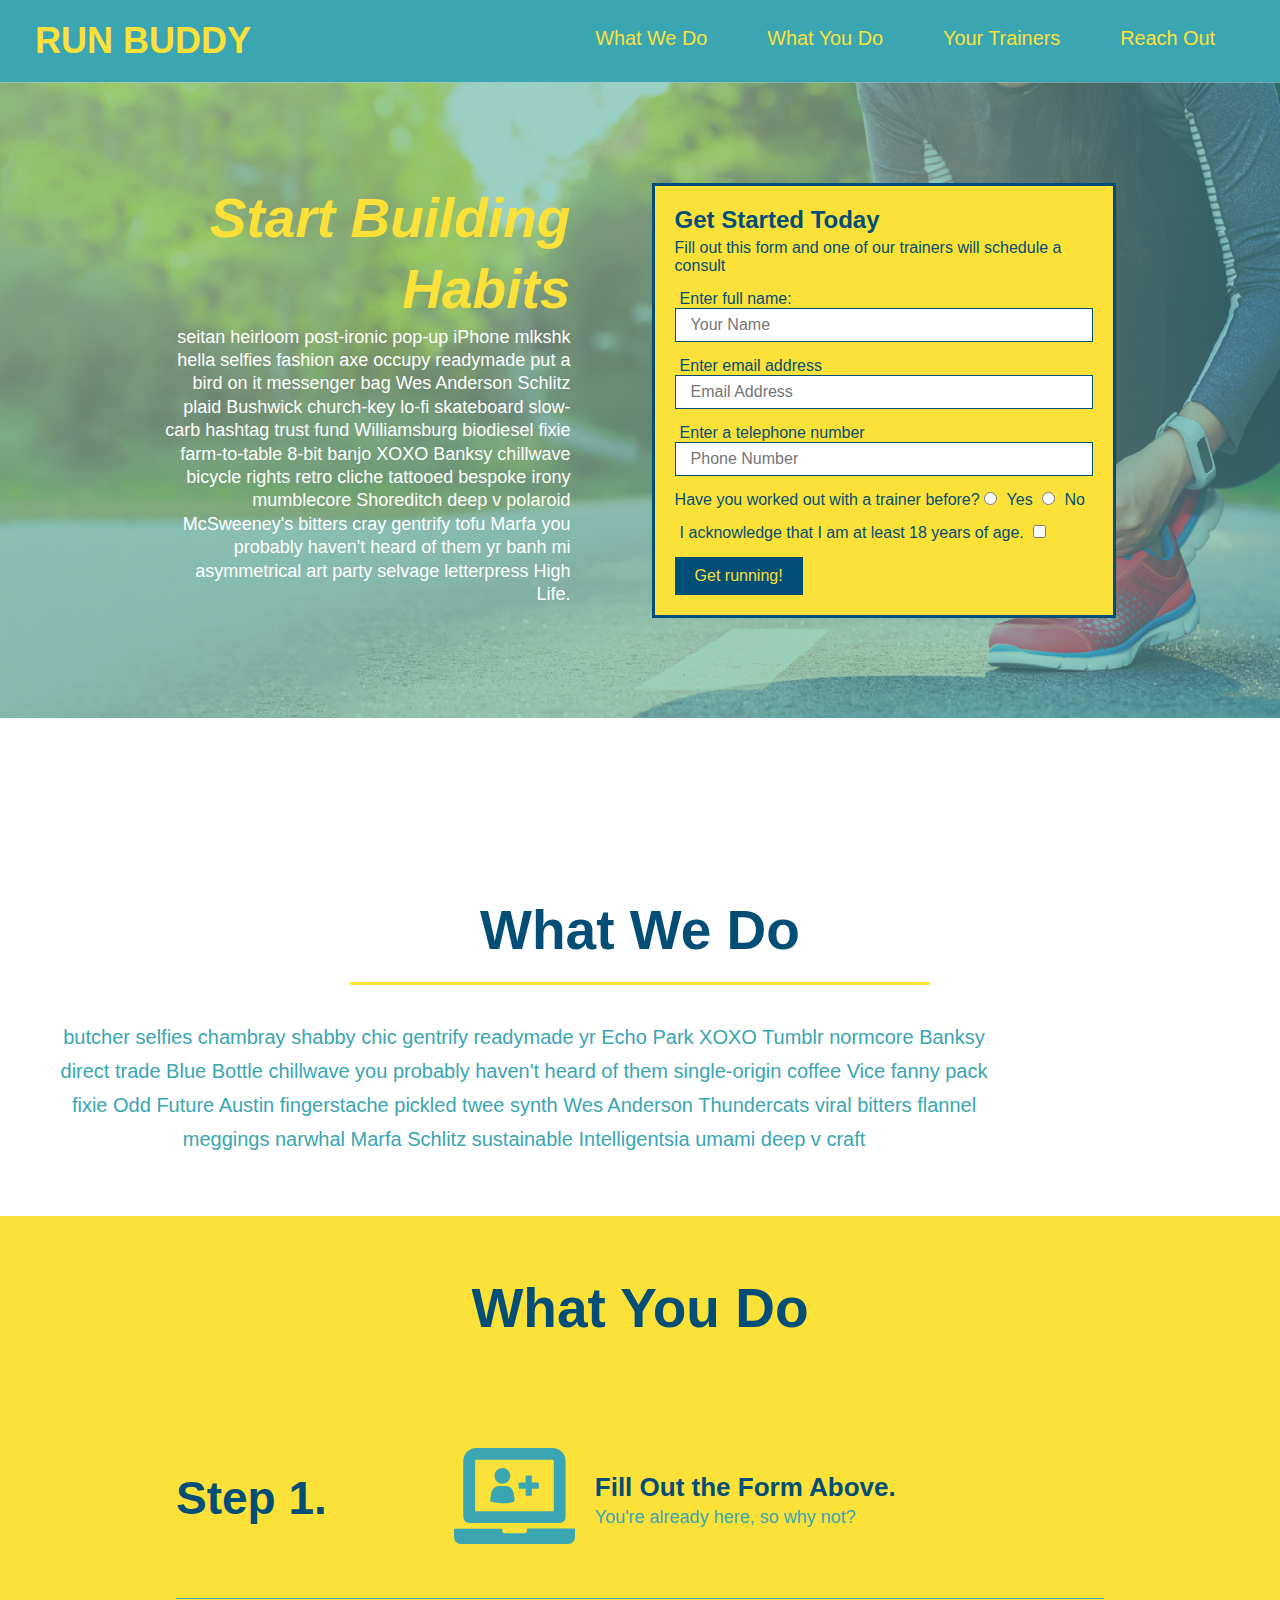
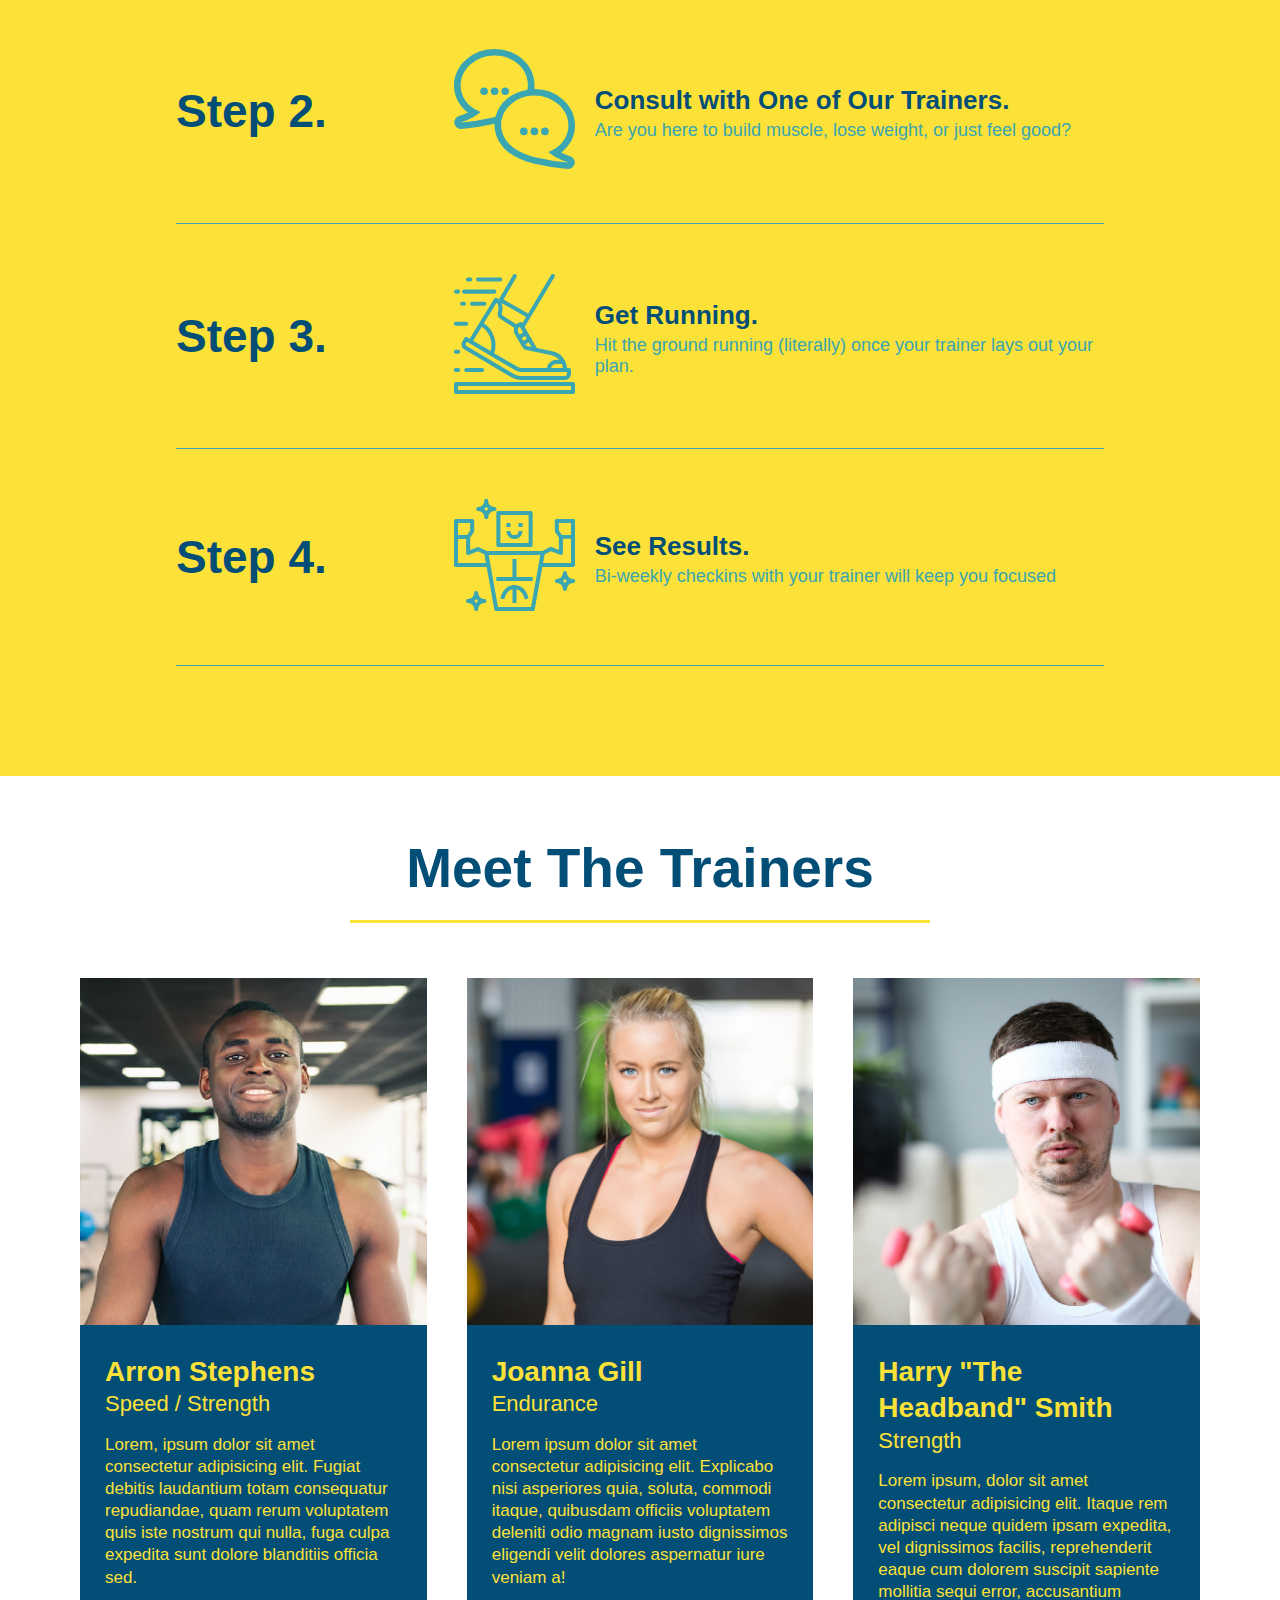
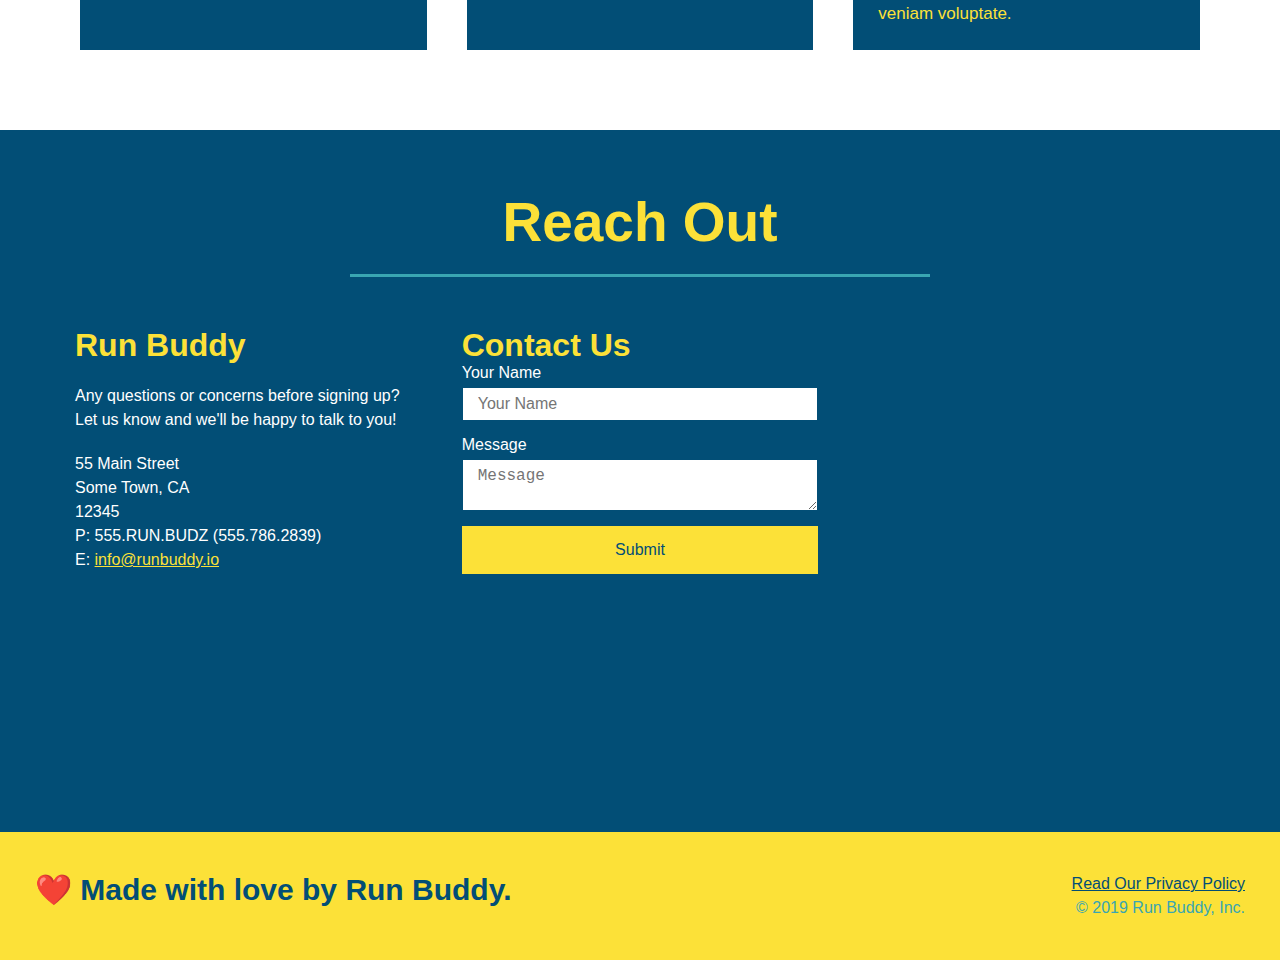
==== index.html @ b66b656d "added flexbox to reach-out section" ====
<!DOCTYPE html>
    <html lang="en">
    <head>
         <meta charset="UTF-8" />
         <title>Run Buddy</title>
            <link rel="stylesheet" href="./assets/css/style.css"/>
    </head> 
        <body>
            <header>
                <h1>
                    <a href="/">RUN BUDDY</a>
                </h1>
               <!-- navigation -->
                <nav>
                    <!-- Unordered list element -->
                    <ul>
                        <!-- List item element -->
                        <li>
                            <!-- Anchor element -->
                            <a href="#what-we-do">What We Do</a>
                        </li>
                        <li>
                            <a href="#what-you-do">What You Do</a>
                        </li>
                        <li>
                            <a href="#your-trainers">Your Trainers</a>
                        </li>
                        <li>
                            <a href="#reach-out">Reach Out</a>
                        </li>
                    </ul>
                </nav>
            </header>
        <!-- Hero Section -->
        <section class="hero">
            <div class="hero-cta">
                <h2>Start Building Habits</h2>
                <p>
                    seitan heirloom post-ironic pop-up iPhone mlkshk hella selfies fashion axe occupy readymade put a bird on it
                    messenger bag Wes Anderson Schlitz plaid Bushwick church-key lo-fi skateboard slow-carb hashtag trust fund
                    Williamsburg biodiesel fixie farm-to-table 8-bit banjo XOXO Banksy chillwave bicycle rights retro cliche
                    tattooed bespoke irony mumblecore Shoreditch deep v polaroid McSweeney's bitters cray gentrify tofu Marfa you
                    probably haven't heard of them yr banh mi asymmetrical art party selvage letterpress High Life. 
                </p>
            </div>    
            <div class="hero-form">
                <h3>Get Started Today</h3>
                <p>Fill out this form and one of our trainers will schedule a consult</p>
           <!--Add form element-->
           <form>
               <label for="name">Enter full name:</label>
               <input type="text" placeholder="Your Name" name="name" id="name" class="form-input">
               <label for="email">Enter email address</label>
               <input type="email" placeholder="Email Address" name="email" id="email" class="form-input">
               <label for="phone">Enter a telephone number</label>
               <input type="tel" placeholder="Phone Number" name="phone" id="phone" class="form-input">
               <p>
                   Have you worked out with a trainer before?
                   <input type="radio" name="trainer-confirm" id="trainer-yes" />
                   <label for="trainer-yes">Yes</label>
                   <input type="radio" name="trainer-confirm" id="trainer-no" />
                   <label for="trainer-no">No</label>
               </p>
               <p>
                   <label for="checkbox">
                       I acknowledge that I am at least 18 years of age.
                   </label>
                   <input type="checkbox" name="age-confirm" id="checkbox" />
               </p>
               <button type="submit">
                   Get running!
               </button>
           </form>
            </div>
        </section>
        <!-- end hero -->
            <!-- hero/jumbotron-->
            <section>

            </section>

            <!-- "what we do" section -->
            <section id="what-we-do" class="intro">
                <div class="flex-row">
                    <h2 class="section-title primary-border">What We Do</h2>
                </div>
                <div class="flex-row">
                    <p>
                    butcher selfies chambray shabby chic gentrify readymade yr Echo Park XOXO Tumblr normcore Banksy direct trade Blue Bottle chillwave you probably haven't heard of them single-origin coffee Vice fanny pack fixie Odd Future Austin fingerstache pickled twee synth Wes Anderson Thundercats viral bitters flannel meggings narwhal Marfa Schlitz sustainable Intelligentsia umami deep v craft
                </p>
            </div>
            </section>

            <!-- "what you do" section -->
            <section id="what-you-do" class="steps">
                <div class="flex-row">
                    <h2 class="section-title primary-border">What You Do</h2>
                </div>    
                <div class="step">
                    <h3>Step 1.</h3>
                    <div class="step-info">
                        <div class="step-img">
                            <img src="./assets/images/step-1.svg" alt="" />
                        </div>
                        <div class="step-text">
                            <h4>Fill Out the Form Above.</h4>
                            <p>You're already here, so why not?</p>
                        </div>
                    </div>
                </div>

                <div class="step">
                    <h3>Step 2.</h3>
                    <div class="step-info">
                        <div class="step-img">
                            <img src="./assets/images/step-2.svg" alt="" />
                        </div>
                        <div class="step-text">
                            <h4>Consult with One of Our Trainers.</h4>
                            <p>Are you here to build muscle, lose weight, or just feel good?</p>
                        </div>
                    </div>
                </div>

                <div class="step">
                    <h3>Step 3.</h3>
                    <div class="step-info">
                        <div class="step-img">
                            <img src="./assets/images/step-3.svg" alt="" />
                        </div>
                        <div class="step-text">
                            <h4>Get Running.</h4>
                            <p>Hit the ground running (literally) once your trainer lays out your plan.</p>
                        </div>
                    </div>
                </div>

                <div class="step">
                    <h3>Step 4.</h3>
                    <div class="step-info">
                        <div class="step-img">
                            <img src="./assets/images/step-4.svg" alt="" />
                        </div>
                        <div class="step-text">   
                            <h4>See Results.</h4>
                            <p>Bi-weekly checkins with your trainer will keep you focused</p>
                        </div>
                    </div>
                </div>
            </section>
            <!-- "end what you do" section -->

            <!-- "meet the trainers" section aka "Three-Column Card Layout" -->
            <section id="your-trainers">
            <div class="flex-row">
                <h2 class="section-title primary-border">
                    Meet The Trainers
                </h2>
            </div>
            <div class="trainers">
                <article class="trainer">
                        <img src="./assets/images/trainer-1.jpg" alt="Arron Stephens in his workout, ready to pump iron" />
                    <div class="trainer-bio">
                        <h3 class="trainer-name">Arron Stephens</h3>
                        <h4 class="trainer-role">Speed / Strength</h4>
                        <p>
                            Lorem, ipsum dolor sit amet consectetur adipisicing elit. Fugiat debitis laudantium totam consequatur repudiandae, quam rerum voluptatem quis iste nostrum qui nulla, fuga culpa expedita sunt dolore blanditiis officia sed.
                        </p>
                    </div>
                </article>
                
                <article class="trainer">
                        <img src="./assets/images/trainer-2.jpg" alt="Joanna Gill for Endurance" />
                    <div class="trainer-bio">
                            <h3 class="trainer-name">Joanna Gill</h3>
                            <h4 class="trainer-role">Endurance</h4>
                            <p>
                                Lorem ipsum dolor sit amet consectetur adipisicing elit. Explicabo nisi asperiores quia, soluta, commodi itaque, quibusdam officiis voluptatem deleniti odio magnam iusto dignissimos eligendi velit dolores aspernatur iure veniam a!
                            </p>
                        </div>
                </article>
                
                <article class="trainer">
                    <img src="./assets/images/trainer-3.jpg" alt="Harry The Headband Smith, for strength" />
                    <div class="trainer-bio">
                        <h3 class="trainer-name">Harry "The Headband" Smith</h3>
                        <h4 class="trainer-role">Strength</h4>
                        <p>
                            Lorem ipsum, dolor sit amet consectetur adipisicing elit. Itaque rem adipisci neque quidem ipsam expedita, vel dignissimos facilis, reprehenderit eaque cum dolorem suscipit sapiente mollitia sequi error, accusantium veniam voluptate.
                        </p>
                    </div>
                </article>
            </div>
            </section>
            <!-- "end of meet the trainers" section -->

            <!-- "reach out" section-->
            <section id="reach-out" class="contact">
                <div class="flex-row">
                    <h2 class="section-title secondary-border">Reach Out</h2>
                </div>
                <div class="contact-info">
                    <div>
                        <h3>Run Buddy</h3>
                            <p>
                                Any questions or concerns before signing up? 
                                <br/>
                                Let us know and we'll be happy to talk to you!
                            </p>
                            <address>
                                55 Main Street <br/>
                                Some Town, CA <br />
                                12345 <br />
                                P: 555.RUN.BUDZ (555.786.2839)<br/>
                                E: <a href="mailto:info@runbuddy.io">info@runbuddy.io</a>
                            </address>
                    </div>
                    <div class="contact-form">
                        <h3>Contact Us</h3>
                        <form>
                            <label for="contact-name">Your Name</label>
                            <input type="text" id="contact-name" placeholder="Your Name"/>

                            <label for="contact-message">Message</label>
                            <textarea id="contact-message" placeholder="Message"></textarea>

                            <button type="submit">Submit</button>
                        </form>
                    </div>
                    <div class="contact-info">
                        <iframe 
                        src="https://www.google.com/maps/embed?pb=!1m18!1m12!1m3!1d3313.3943702217116!2d18.504780314886624!3d-33.853725980660364!2m3!1f0!2f0!3f0!3m2!1i1024!2i768!4f13.1!3m3!1m2!1s0x1dcc5ec425fe1c8d%3A0x21bc773612d22349!2sRunBuddy!5e0!3m2!1sen!2sus!4v1590189163451!5m2!1sen!2sus" 
                        frameborder="0" 
                        style="border:0;" 
                        allowfullscreen="">
                    </iframe>
                </div>
            </section>
            <!-- end of "reach out" section-->
            <!-- footer -->
            <footer>
                <h2>❤️ Made with love by Run Buddy.</h2>
                <div>
                    <a href="./privacy-policy.html">Read Our Privacy Policy</a><br />
                    &copy; 2019 Run Buddy, Inc.
                </div>
            </footer>
        </body>
    </html>
---- assets/css/style.css ----
* {
    margin: 0;
    padding: 0;
    box-sizing: border-box;
}

body {
   /* more on this crazy alphanumerical value in a minute */ 
   color: #39a6b2;
   font-family: Helvetica, Arial, sans-serif;
}

/* apply styles to <header> */
header {
    padding: 20px 35px;
    background-color: #39a6b2;
    display: flex;
    justify-content: space-between;
    flex-wrap: wrap;
}

header h1 {
    font-weight: bold;
    font-size: 36px;
    color: #fce138;
    margin: 0;
}

header a {
    text-decoration: none;
    color: #fce138;
}

header nav {
    margin: 7px 0;
}

header nav ul {
    display: flex;
    flex-wrap: wrap;
    justify-content: space-between;
    align-items: center;
    list-style: none;
}

header nav ul li a {
    margin: 0 30px;
    font-weight: lighter;
    font-size: 1.55vw;
}

section {
    padding: 60px;
}

/* Hero Style Begin */
.hero {
    background-image: url("../images/hero-bg.jpg");
    background-size: cover;
    background-position: center;
    display: flex;
    justify-content: center;
    flex-wrap: wrap;
}

.hero-cta {
    width: 35%;
    text-align: right;
    margin: 3.5%;
    color: #fff;
    font-size: 18px;
    line-height: 1.3;
}

.hero-cta h2 {
    color: #fce138;
    font-style: italic;
    font-size: 55px;
}

.hero-form {
    background-color: #fce138;
    padding: 20px;
    color: #024e76;
    border: solid 3px #024e76;
    width: 40%;
    margin: 3.5%;
}

.hero-form h3 {
    font-size: 24px;
    margin: 0px;
}

.hero-form p {
    margin: 5px 0 15px 0;
}

.form-input {
    border: 1px solid #024e76;
    display: block;
    padding: 7px 15px;
    font-size: 16px;
    color: #024e76;
    width: 100%;
    margin-bottom: 15px;

}

.hero-form label {
    margin: 0 5px;
}

.hero-form button {
    padding: 10px 20px;
    font-size: 16px;
    border: none;
    background-color: #024e76;
    color: #fce138;
}
/* Hero Style End */

.intro p {
    line-height: 1.7;
    color: #39a6b2;
    width: 80%;
    font-size: 20px;
    display: inline-block;
    text-align: center;
}

/* What We Do Style Begin */
.step {
    margin: 50px auto;
    padding-bottom: 50px;
    width: 80%;
    border-bottom: 1px solid #39a6b2;
    display: flex;
    flex-wrap: wrap;
    align-items: center;
    justify-content: space-between;
}

.step h3 {
    color: #024e76;
    font-size: 46px;
    flex: 1 30%;
}

.step-info {
    flex: 2 70%;
    display: flex;
    flex-wrap: wrap;
    align-items: center;
}

.step-img {
    flex: 1 12%;
    margin-right: 20px;
}

.step-img img {
    max-width: 100%;
}

.step-text {
    flex: 12;
}

.step-text h4 {
    font-size: 26px;
    line-height: 1.5;
    color: #024e76;
}

.step-text p {
    color: #39a6b2;
    font-size: 18px;
}

.steps {
    background: #fce138;
} 

/* What We Do Style End */

.section-title {
    font-size: 55px;
    color: #024e76; 
    border-bottom: 3px solid;
    padding-bottom: 20px;
    text-align: center;
    margin: 0 auto 35px auto;
    width: 50%;
}

.trainers {
    width:100%;
    margin: 0 auto;
    display: flex;
    flex-wrap: wrap;
    justify-content: space-around;
}

.trainer {
    margin: 20px;
    background: #024e76;
    color: #fce138;
    flex: 1;
}

.trainer img {
    width: 100%;
}

.trainer-bio {
    padding: 25px;
    line-height: 1.3;
}

.trainer-bio h3 {
    font-size: 28px;
}

.trainer-bio h4 {
    font-weight: lighter;
    font-size: 22px;
    margin-bottom: 15px;
}

.trainer-bio p {
    font-size: 17px;
}

/* Reach Out Style Begin */
.contact {
    background-color: #024e76;
}

.contact h2 {
    color: #fce138;
}

.contact-info {
    display: flex;
    justify-content: space-between;
    flex-wrap: wrap;
}

.contact-info > * {
    flex: 1;
    margin: 15px;
}

.contact-info iframe {
    height: 400px;
}

.contact-info div {
    color: white;
}

.contact-info h3 {
    color: #fce138;
    font-size: 32px;
}

.contact-info p, .contact-info address {
    margin: 20px 0;
    line-height: 1.5;
    font-size: 16px;
    font-style: normal;
}

.contact-info a {
    color: #fce138;
}

.contact-form input, .contact-form textarea {
    border: 1px solid #024e76;
    display: block;
    padding: 7px 15px;
    font-size: 16px;
    color: #024e76;
    width: 100%;
    margin-bottom: 15px;
    margin-top: 5px;
}

.contact-form button {
    width: 100%;
    border: none;
    background: #fce138;
    color: #024e76;
    text-align: center;
    padding: 15px 0;
    font-size: 16px;
}

/* Reach Out Style End */

/* Footer Section Begin */

footer { 
    display: flex;
    justify-content: space-between;
    flex-wrap: wrap;
    background: #fce138;
    width: 100%;
    padding: 40px 35px;
}

footer h2 {
    color: #024e76;
    font-size: 30px;
    margin: 0;
}

footer div {
    line-height: 1.5;
    text-align: right;
}

footer a {
    color: #024e76;
}
/* Footer Section End */

/* Utility Class Section Begin */
.primary-border {
    border-color: #fce138;
}

.secondary-border {
    border-color: #39a6b2;
}

.text-left {
    text-align: left;
}

.text-right {
    text-align: right;
}

.flex-row {
    display: flex;
}
/* Utility Class Section End */
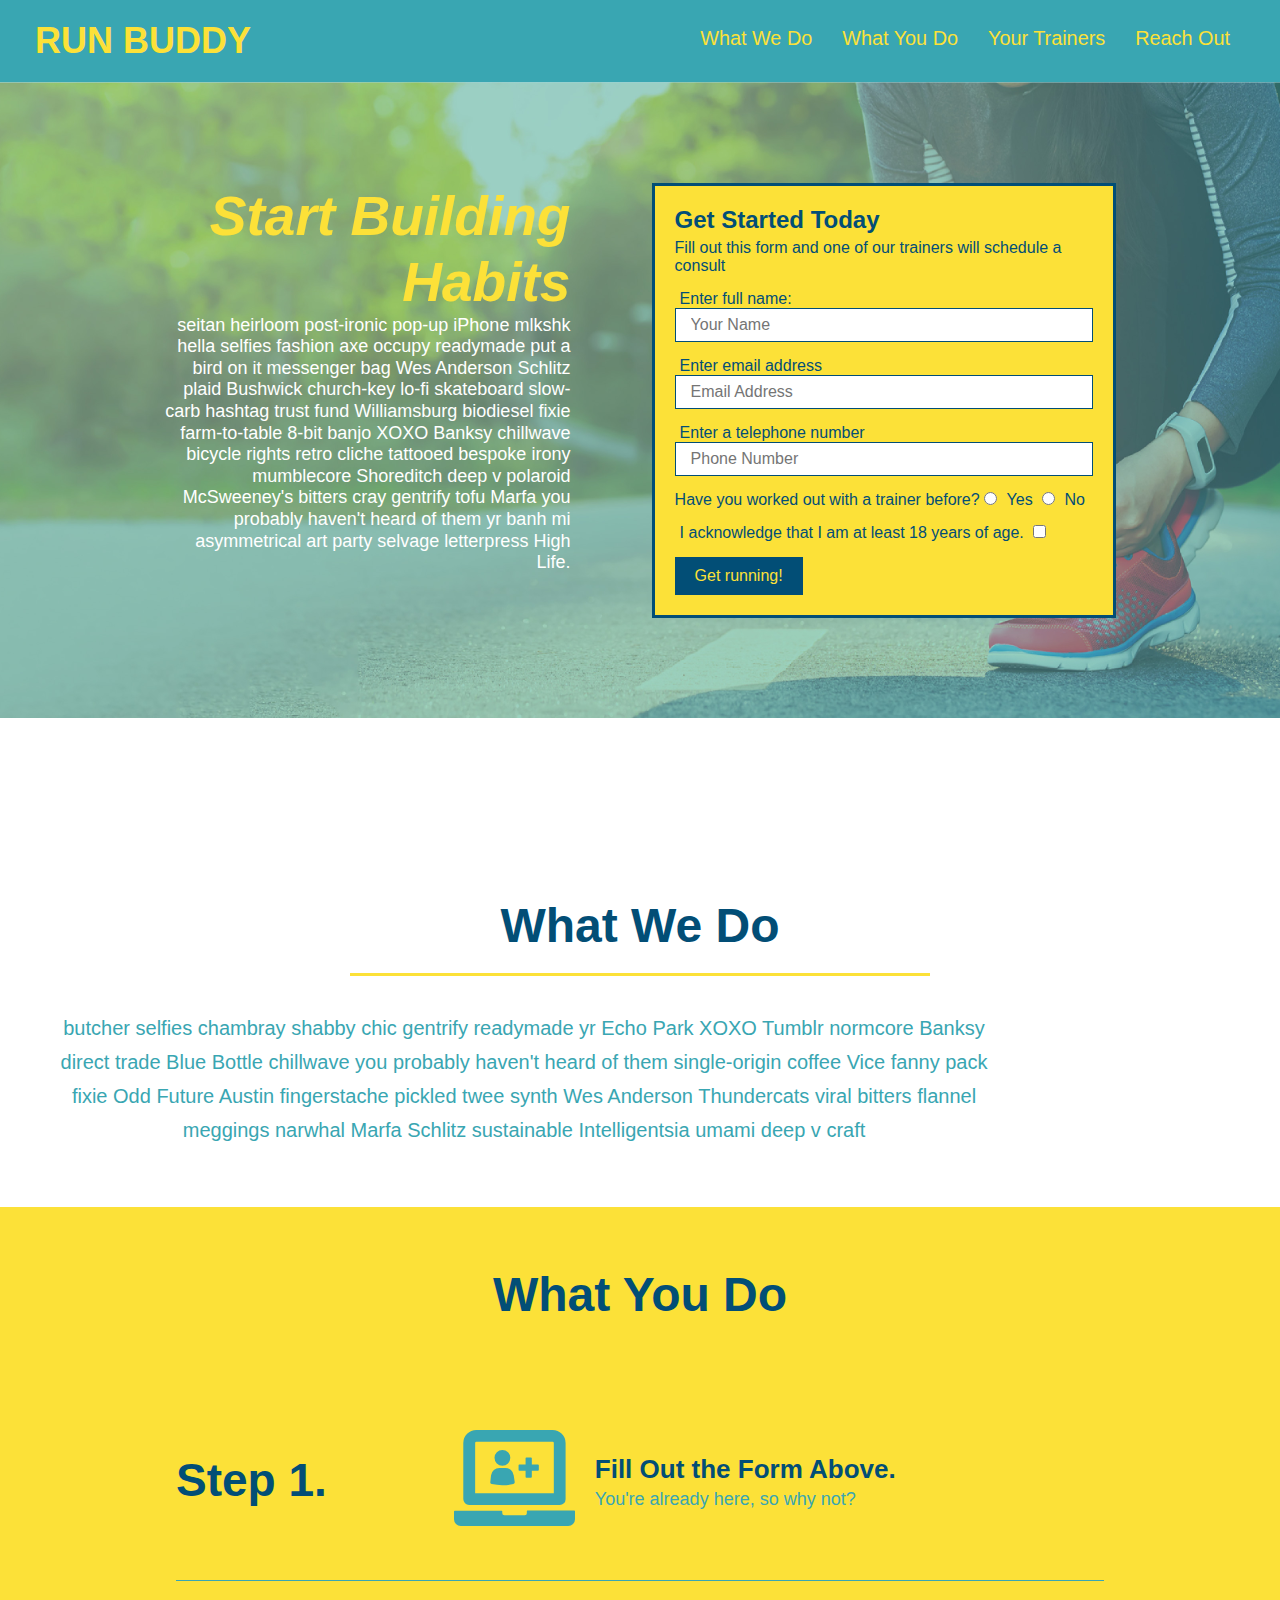
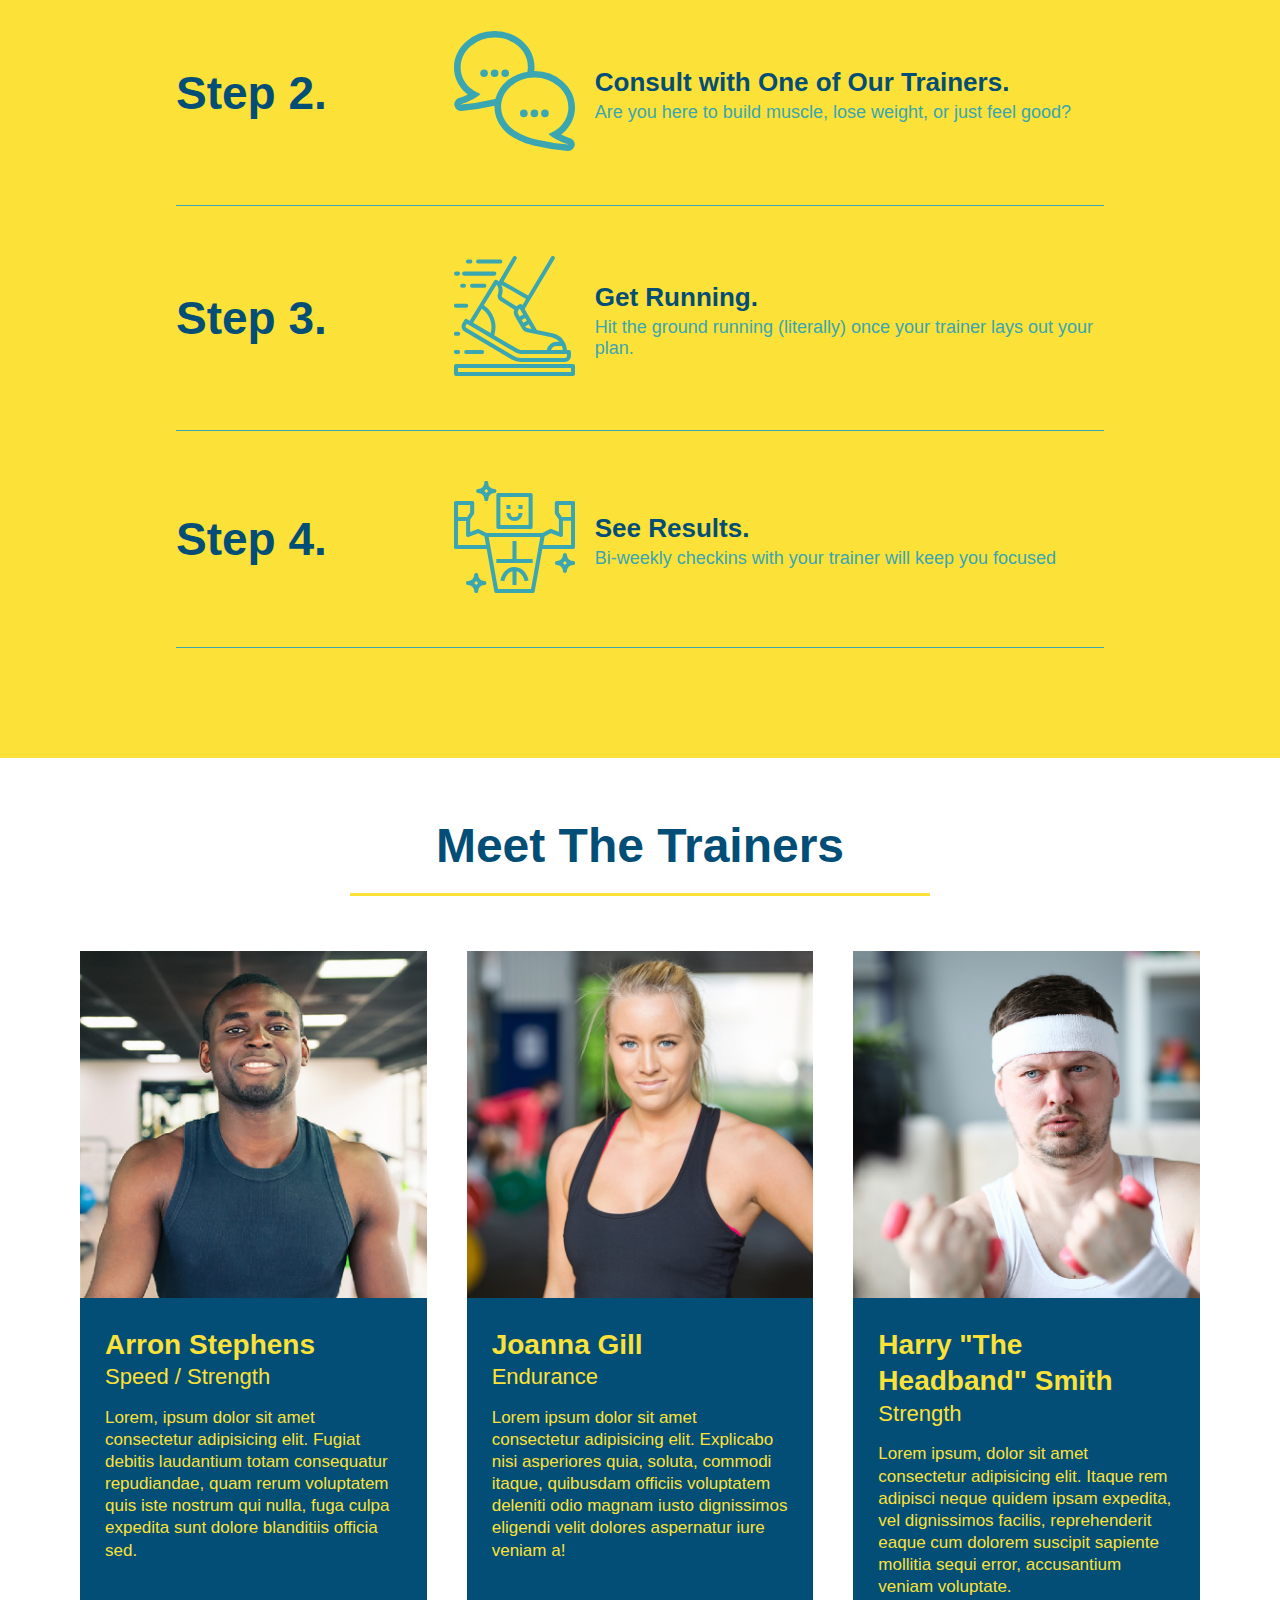
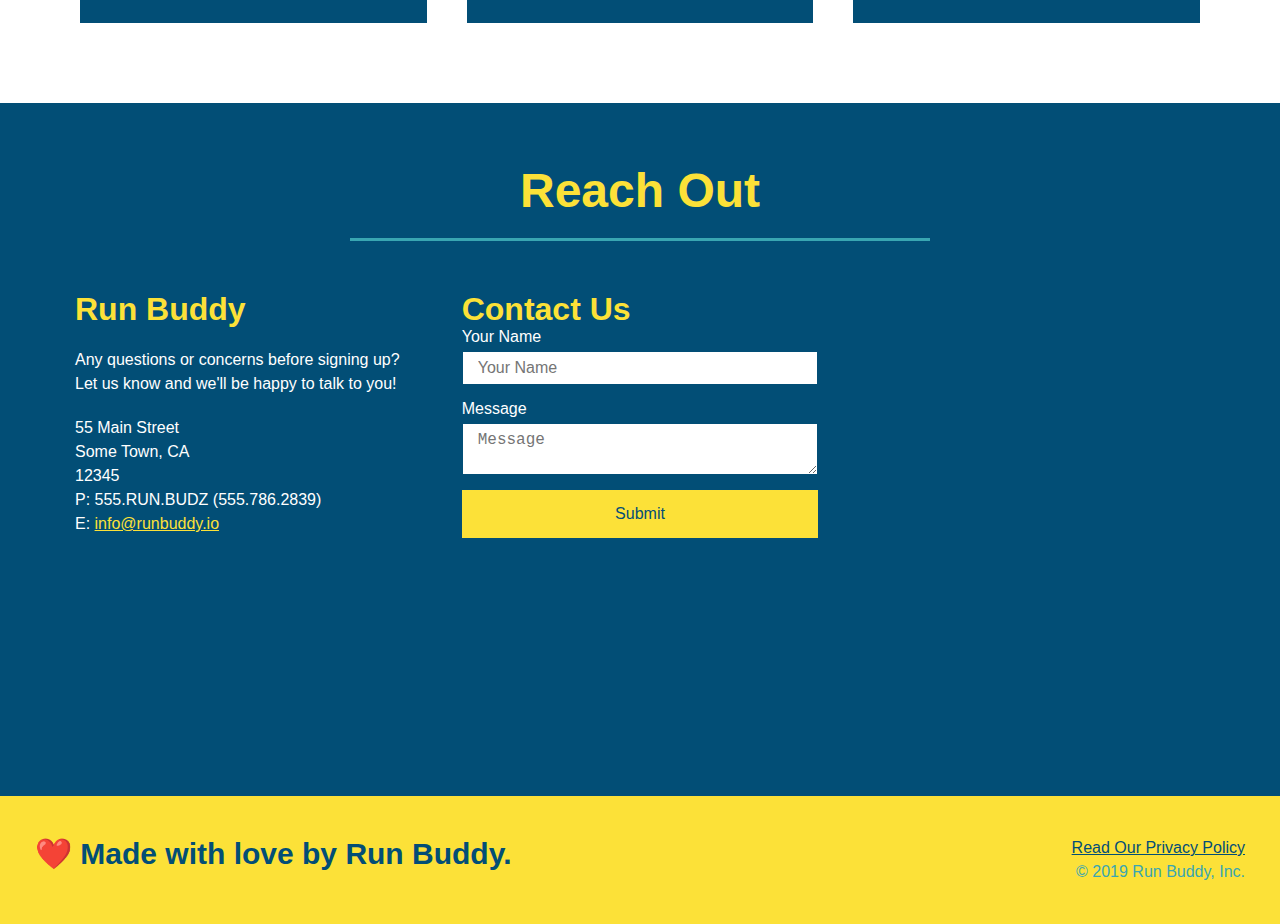
==== commit 4aa954c5: "added media query structure as placeholders" ====
--- a/index.html
+++ b/index.html
@@ -1,7 +1,8 @@
 <!DOCTYPE html>
     <html lang="en">
     <head>
-         <meta charset="UTF-8" />
+         <meta charset="UTF-8"/>
+         <meta name="viewport" content="width=device-width, initial-scale=1.0"/>
          <title>Run Buddy</title>
             <link rel="stylesheet" href="./assets/css/style.css"/>
     </head> 
--- a/assets/css/style.css
+++ b/assets/css/style.css
@@ -44,7 +44,7 @@
 }
 
 header nav ul li a {
-    margin: 0 30px;
+    padding: 10px 15px;
     font-weight: lighter;
     font-size: 1.55vw;
 }
@@ -61,6 +61,7 @@
     display: flex;
     justify-content: center;
     flex-wrap: wrap;
+    align-items: flex-start;
 }
 
 .hero-cta {
@@ -69,7 +70,7 @@
     margin: 3.5%;
     color: #fff;
     font-size: 18px;
-    line-height: 1.3;
+    line-height: 1.2;
 }
 
 .hero-cta h2 {
@@ -185,7 +186,7 @@
 /* What We Do Style End */
 
 .section-title {
-    font-size: 55px;
+    font-size: 48px;
     color: #024e76; 
     border-bottom: 3px solid;
     padding-bottom: 20px;
@@ -347,3 +348,20 @@
     display: flex;
 }
 /* Utility Class Section End */
+
+/* Media Queries Section Begin */
+
+/* Media Query for smaller desktop screens and smaller */
+@media screen and (max-width: 980px) {
+    
+}
+
+/* Media Query for Tablets and Smaller */
+@media screen and (max-width: 768px) {
+    
+}
+
+/* Media Query for Mobile Phones and Smaller */
+@media screen and (max-width: 575px) {
+    
+}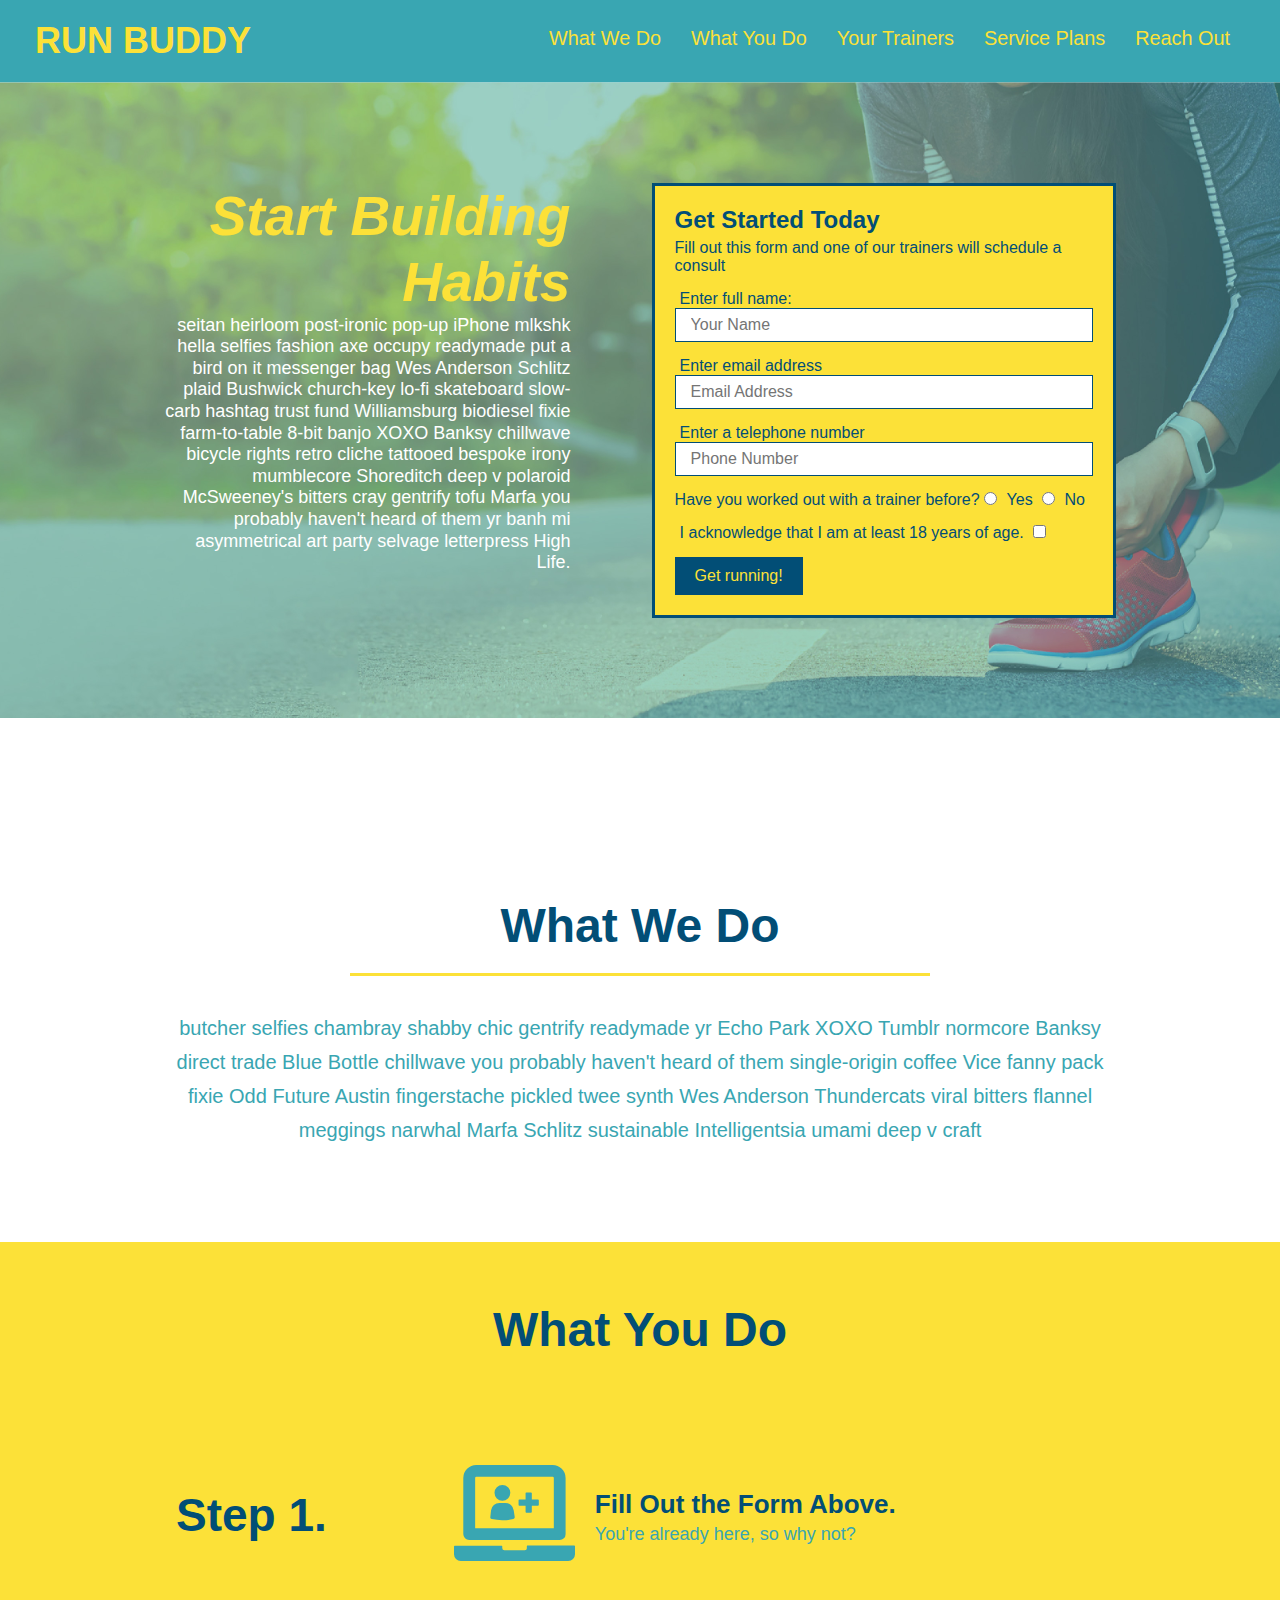
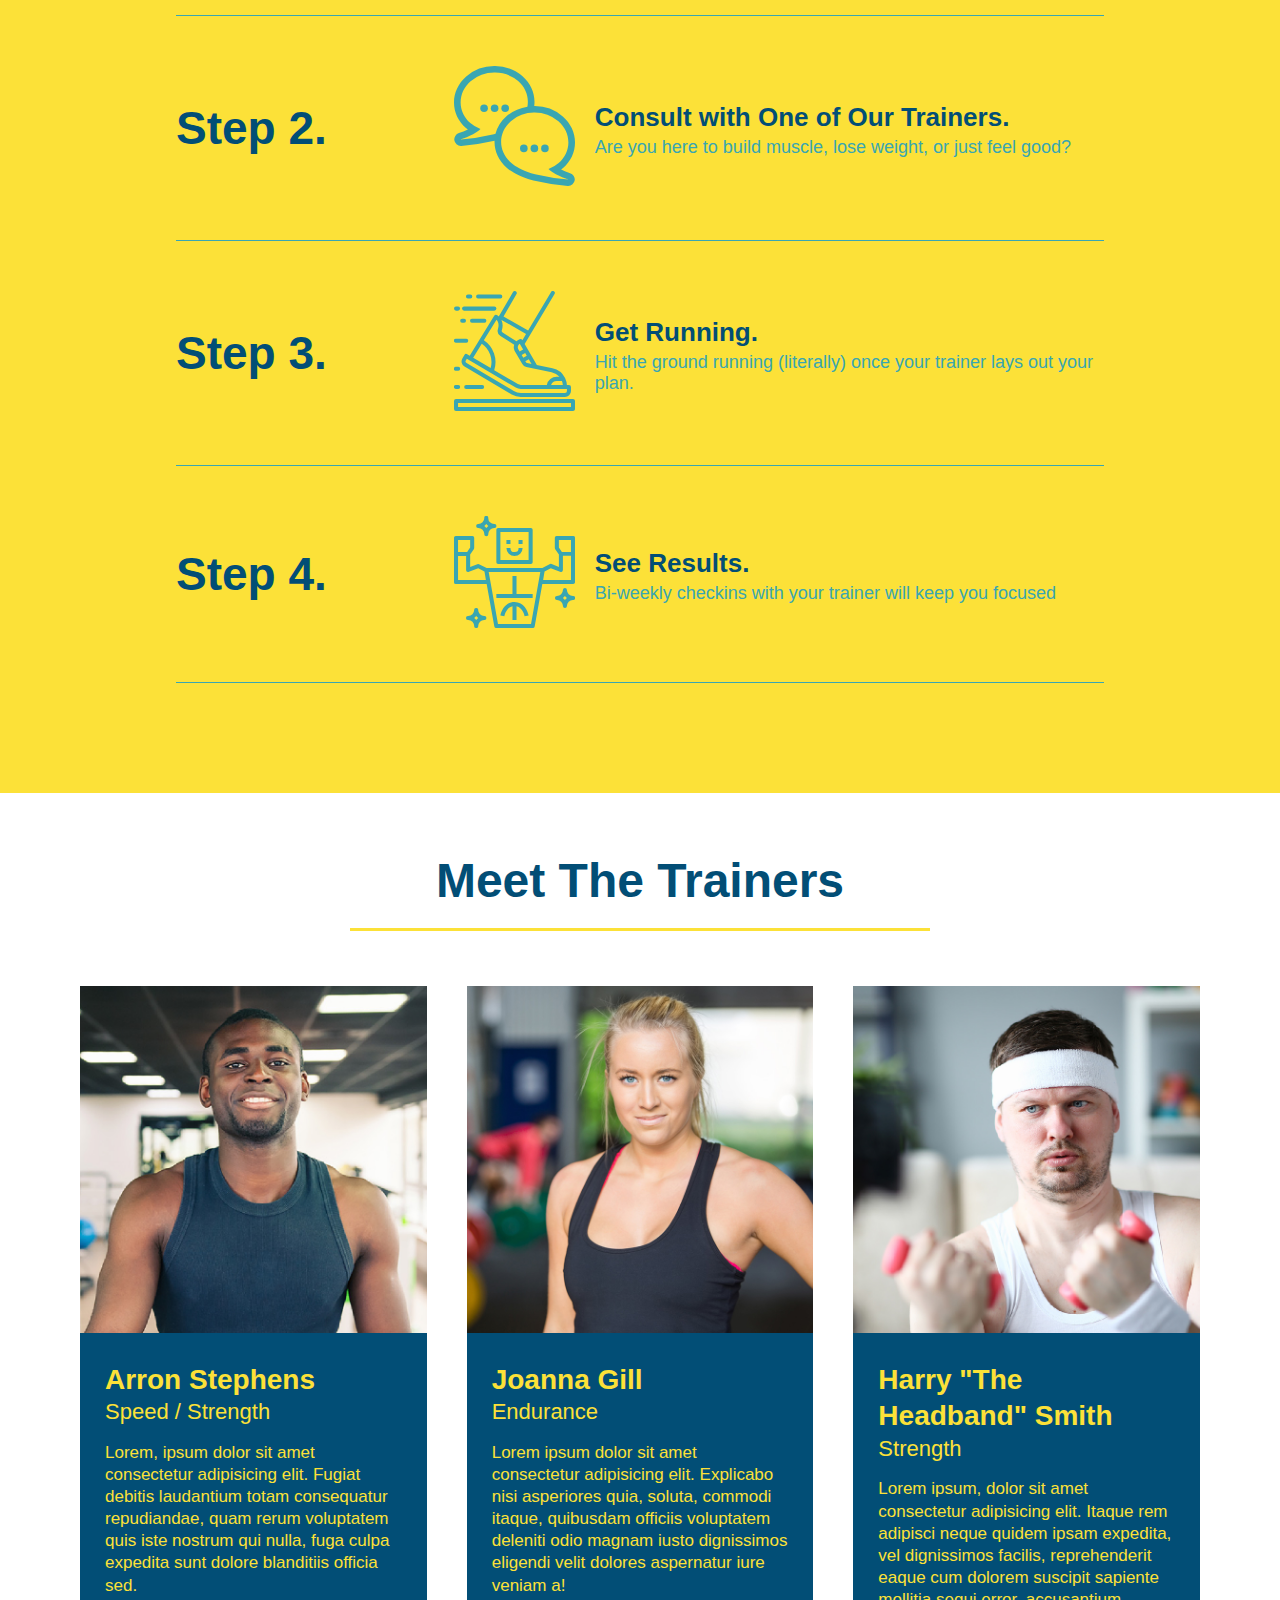
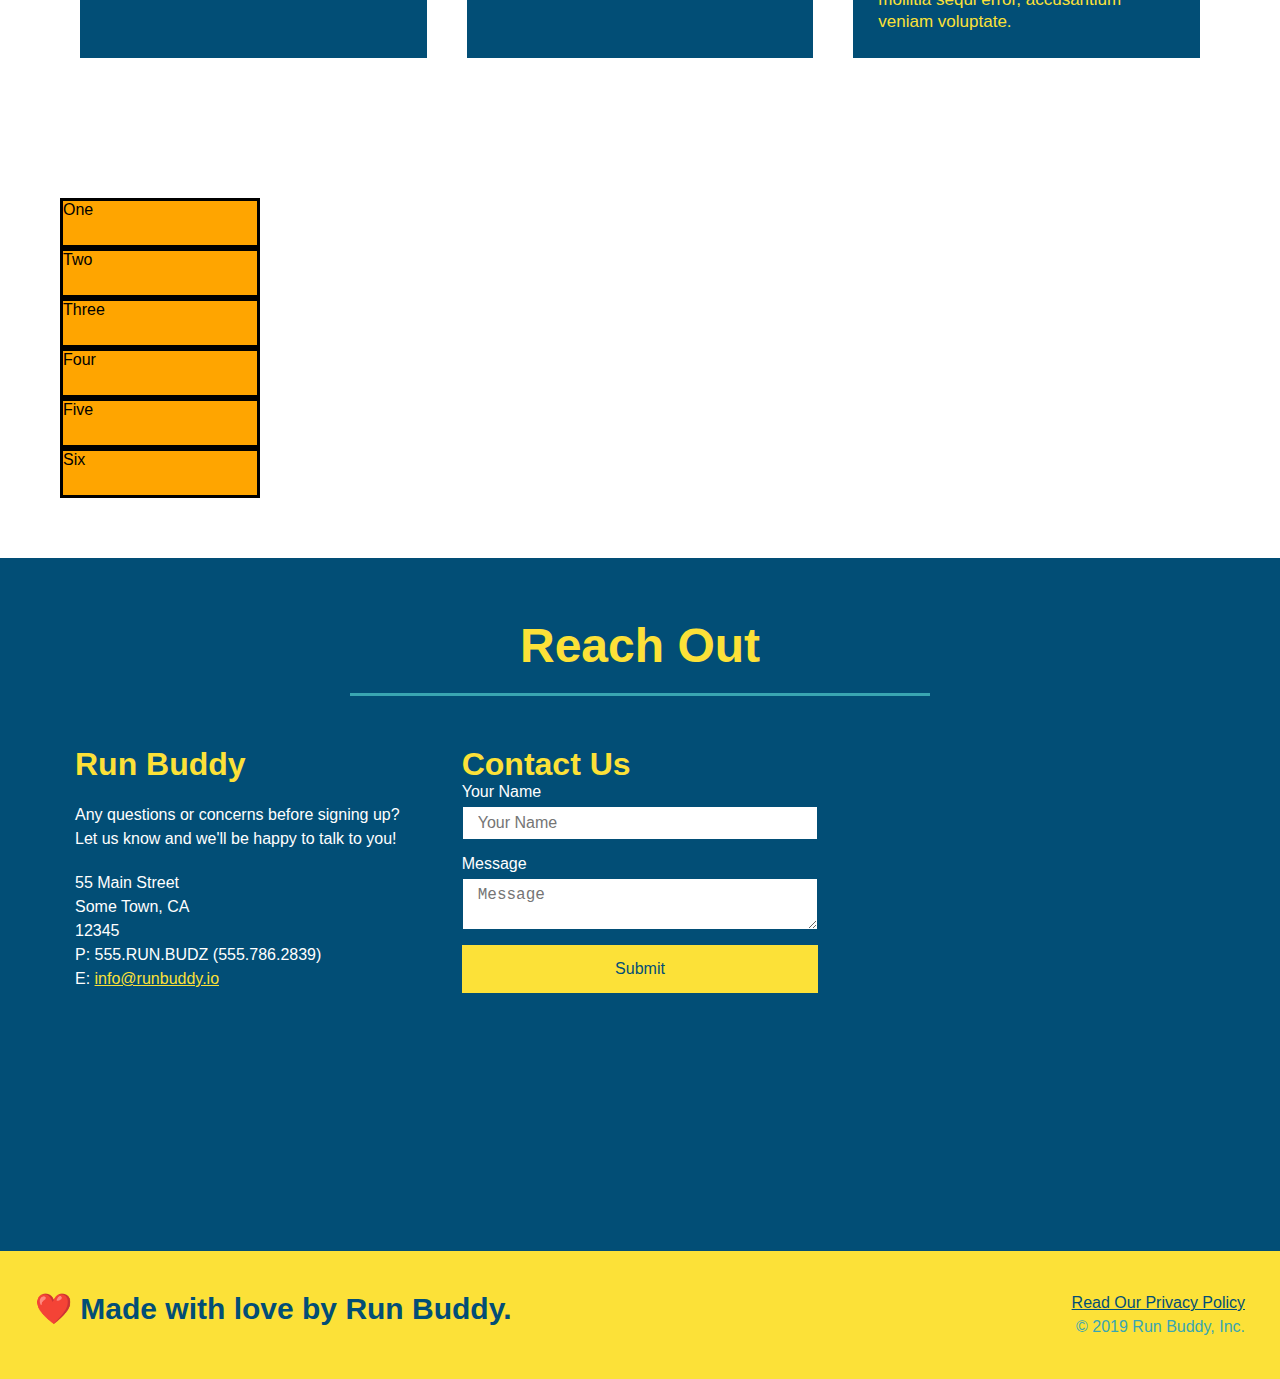
==== commit 85e66bb5: "added grid foundation" ====
--- a/index.html
+++ b/index.html
@@ -25,6 +25,9 @@
                         </li>
                         <li>
                             <a href="#your-trainers">Your Trainers</a>
+                        </li>
+                        <li>
+                            <a href="#service-plans">Service Plans</a>
                         </li>
                         <li>
                             <a href="#reach-out">Reach Out</a>
@@ -195,6 +198,19 @@
             </section>
             <!-- "end of meet the trainers" section -->
 
+            <!-- "Service Plans" Section Begin -->
+
+            <section id="service-plans" class="services">
+                <div class="service-grid-container">
+                    <div class="service-grid-item">One</div>
+                    <div class="service-grid-item">Two</div>
+                    <div class="service-grid-item">Three</div>
+                    <div class="service-grid-item">Four</div>
+                    <div class="service-grid-item">Five</div>
+                    <div class="service-grid-item">Six</div>
+                </div>
+            </section>
+            
             <!-- "reach out" section-->
             <section id="reach-out" class="contact">
                 <div class="flex-row">
--- a/assets/css/style.css
+++ b/assets/css/style.css
@@ -128,6 +128,7 @@
     font-size: 20px;
     display: inline-block;
     text-align: center;
+    margin: 0 auto 35px auto;
 }
 
 /* What We Do Style Begin */
@@ -185,6 +186,7 @@
 
 /* What We Do Style End */
 
+/* Trainers Section Begin */
 .section-title {
     font-size: 48px;
     color: #024e76; 
@@ -232,6 +234,23 @@
 .trainer-bio p {
     font-size: 17px;
 }
+/* Trainers Section End */
+
+/* Service Plan Grid Section Begin */
+
+.service-grid-container {
+    display: grid;
+}
+
+.service-grid-item {
+    width: 200px;
+    height: 50px;
+    background-color: orange;
+    border: solid;
+    color: black;
+}
+
+/* Service Plan Grid Section End */
 
 /* Reach Out Style Begin */
 .contact {
@@ -353,15 +372,108 @@
 
 /* Media Query for smaller desktop screens and smaller */
 @media screen and (max-width: 980px) {
-    
+    header {
+        padding-bottom: 0;
+        justify-content: center;
+    }
+
+    header h1 {
+        width: 100%;
+        text-align: center;
+    }
+
+    header nav ul {
+        margin-top: 20px;
+        width: 100%;
+        justify-content: center;
+    }
+
+    header nav ul li a {
+        font-size: 20px;
+    }
+
+    footer h2, footer div {
+        text-align: center;
+        width: 100%;
+    }
+
+    .hero-cta, .hero-form {
+        width: 100%;
+    }
+
+    .hero-cta {
+        text-align: center;
+    }
+
+    .section-title {
+        width: 80%;
+    }
+
+    .trainer {
+        flex: 0 70%;
+    }
+
+    .contact-info iframe {
+        flex: 1 100%;
+    }
 }
 
 /* Media Query for Tablets and Smaller */
 @media screen and (max-width: 768px) {
-    
+    section {
+        padding: 30px 15px;
+    }
+
+    .step h3 {
+        flex: 1 100%;
+        text-align: center;
+    }
+
+    .step-info {
+        flex: 2 100%;
+        text-align: center;
+        justify-content: center;
+    }
+
+    .step-img {
+        flex: 0 32%;
+        margin-right: 0;
+        margin-top: 15px;
+        margin-bottom: 15px;
+    }
+
+    .step-text {
+        flex: 100%;
+    }
 }
 
 /* Media Query for Mobile Phones and Smaller */
 @media screen and (max-width: 575px) {
-    
+   .hero-form button {
+       width: 100%;
+   } 
+
+   .section-title {
+       width: 95%;
+   }
+
+   .intro p {
+       width: 100%;
+   }
+
+   .trainer {
+       flex: 0 100%;
+   }
+
+   .contact-info {
+       text-align: center;
+   }
+
+   .contact-info > * {
+       flex: 0 100%;
+   }
+
+   .contact-form {
+       order: 3;
+   }
 }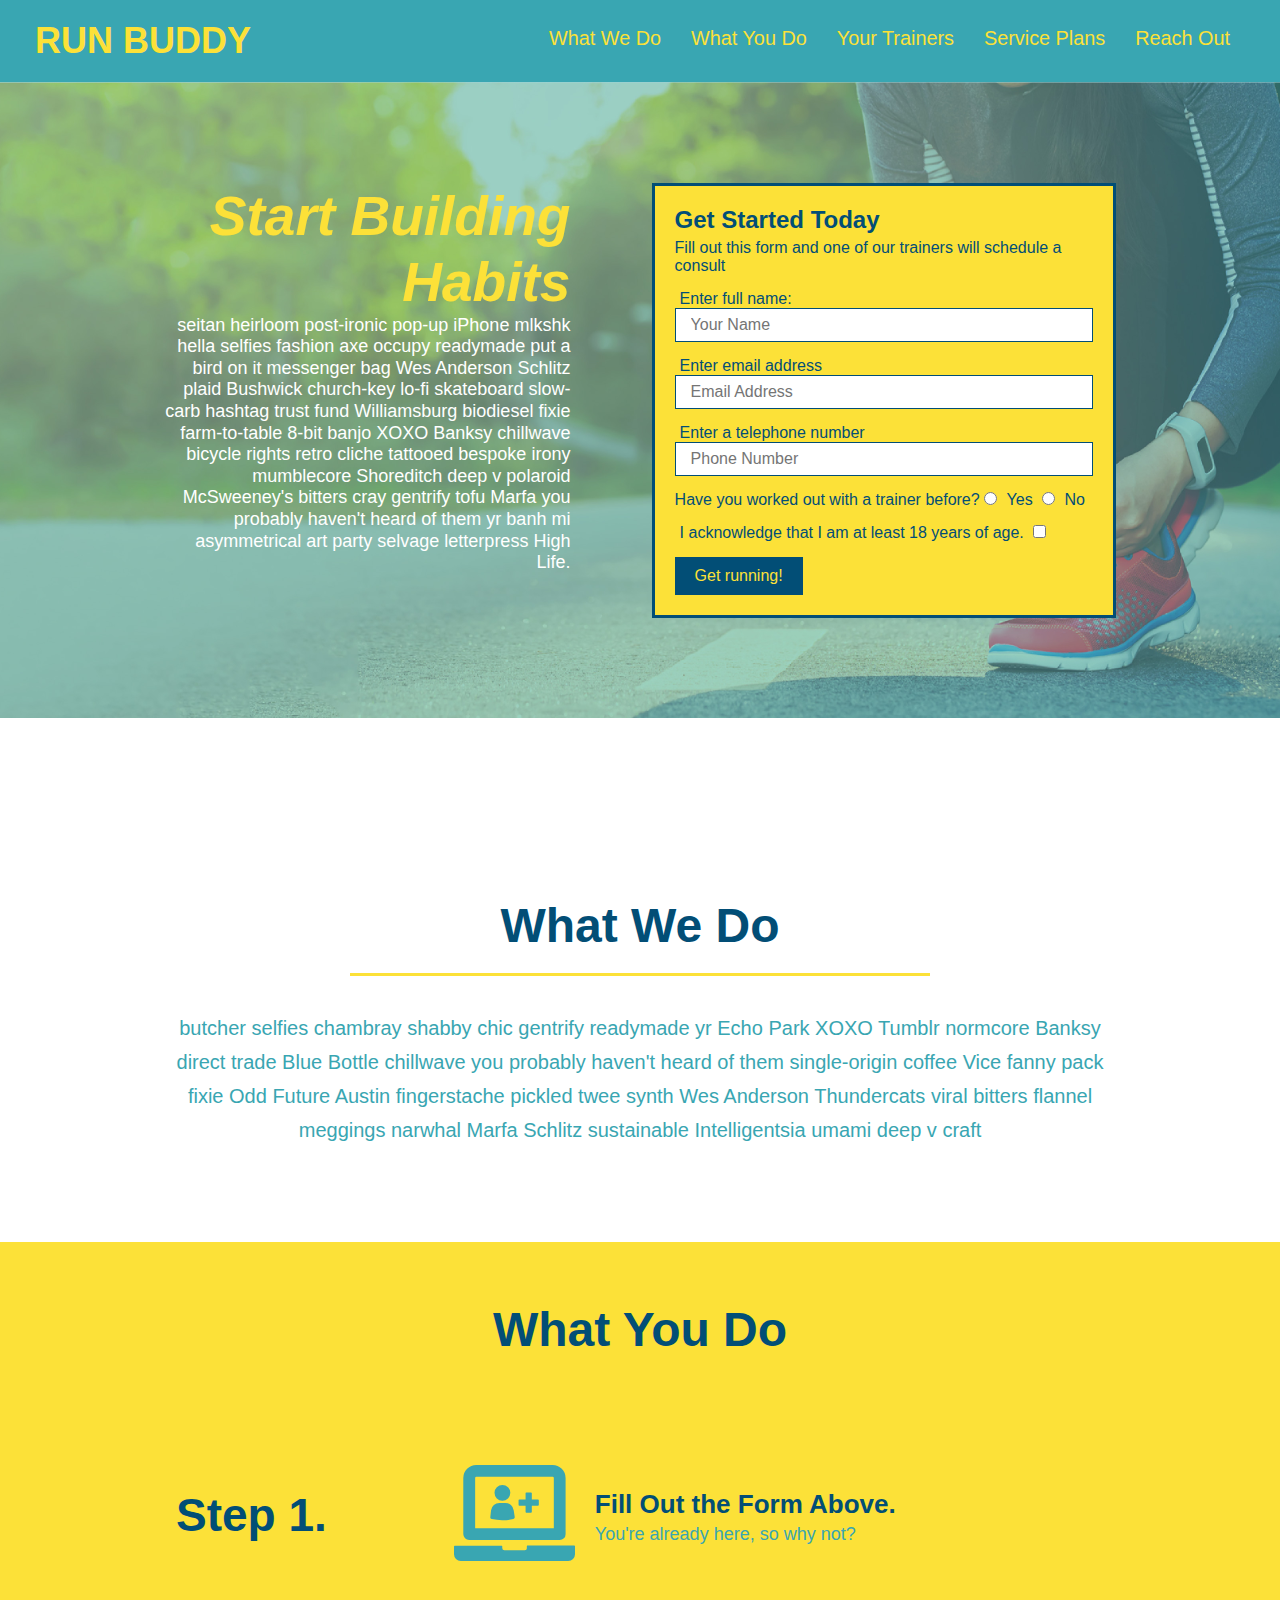
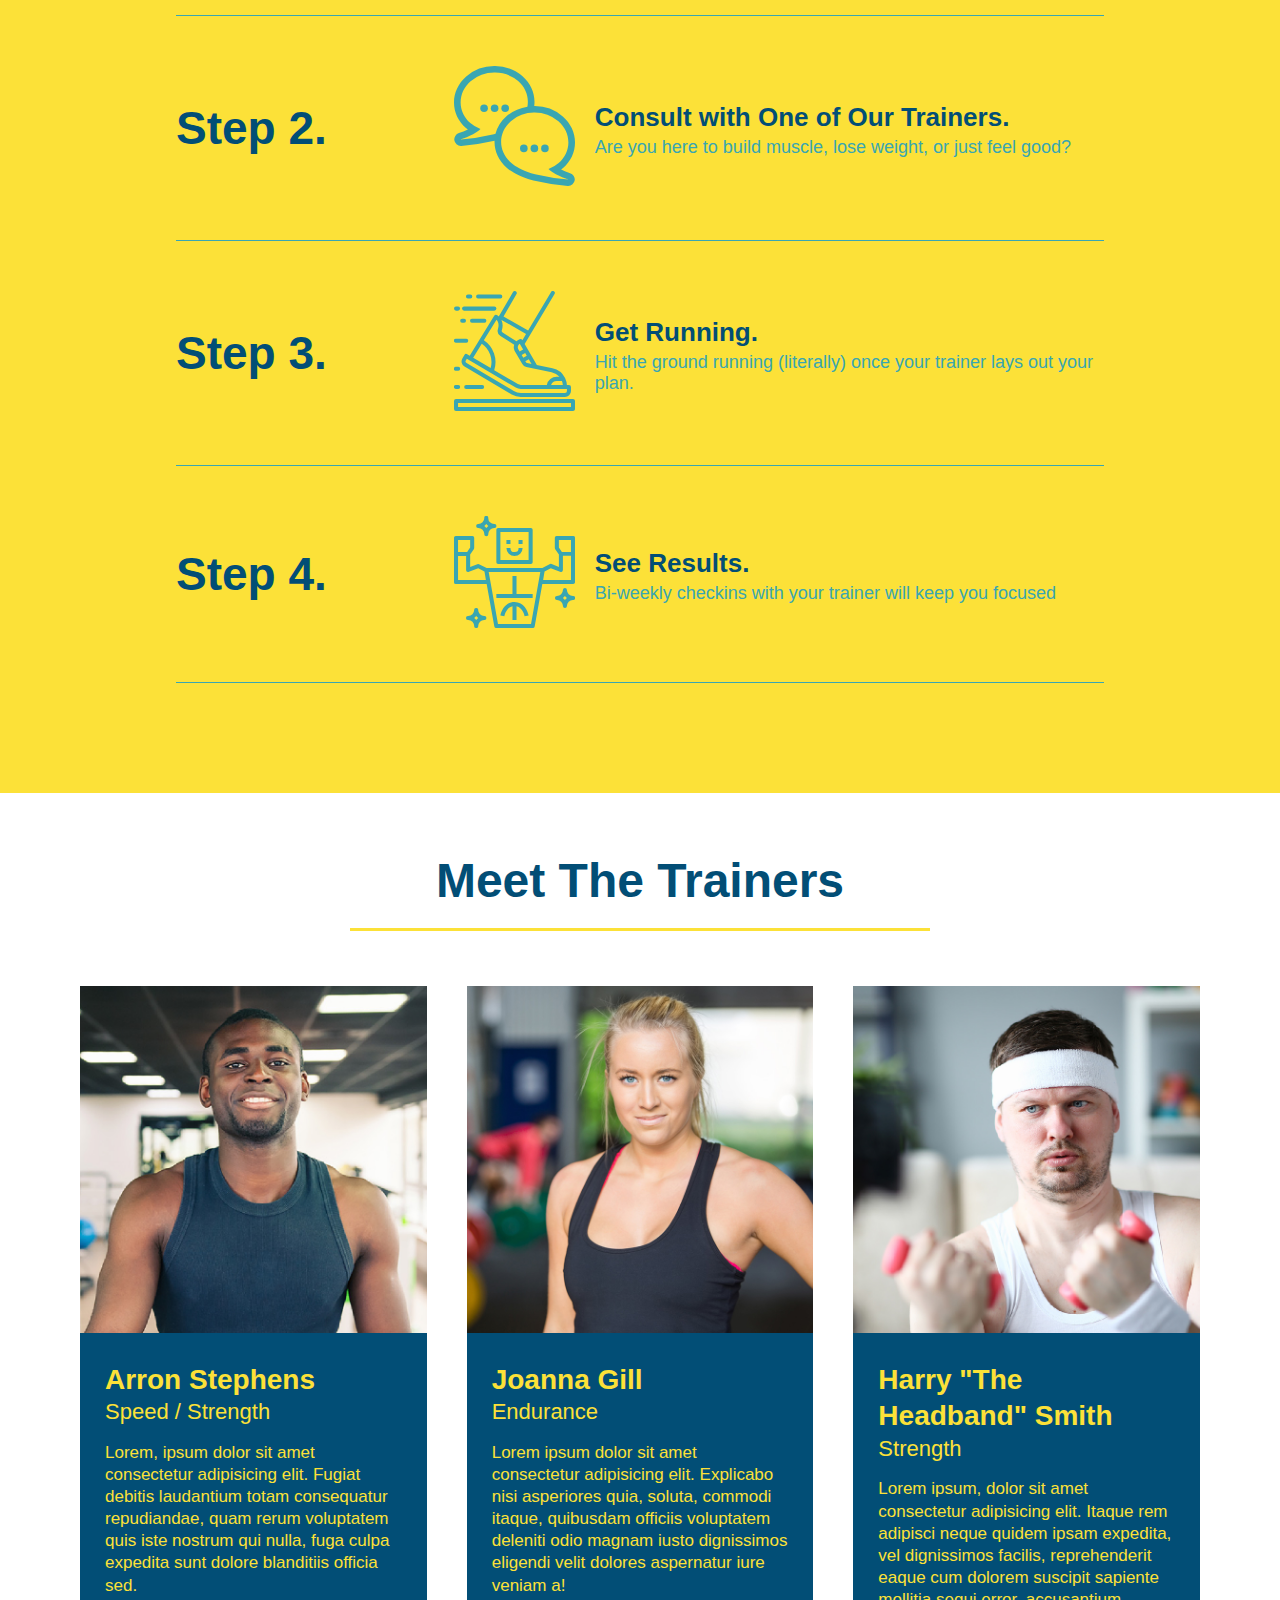
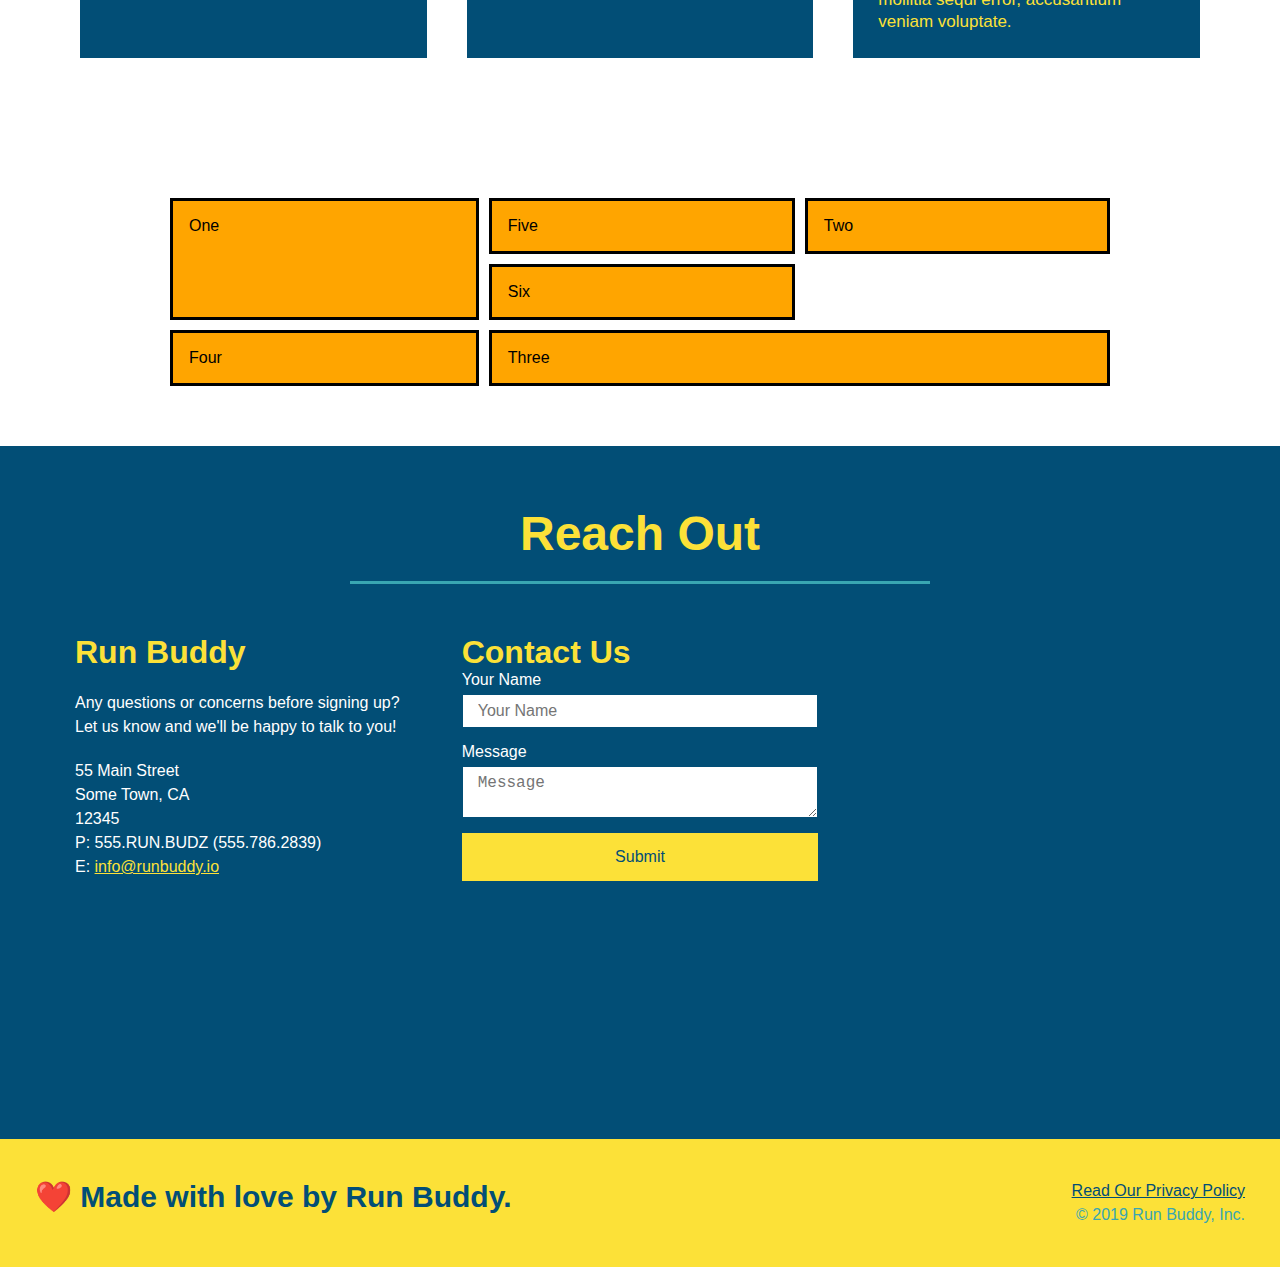
==== commit 50f3d478: "added grid container css" ====
--- a/index.html
+++ b/index.html
@@ -202,14 +202,16 @@
 
             <section id="service-plans" class="services">
                 <div class="service-grid-container">
-                    <div class="service-grid-item">One</div>
-                    <div class="service-grid-item">Two</div>
-                    <div class="service-grid-item">Three</div>
-                    <div class="service-grid-item">Four</div>
-                    <div class="service-grid-item">Five</div>
-                    <div class="service-grid-item">Six</div>
-                </div>
-            </section>
+                    <div class="service-grid-item box1">One</div>
+                    <div class="service-grid-item box2">Two</div>
+                    <div class="service-grid-item box3">Three</div>
+                    <div class="service-grid-item box4">Four</div>
+                    <div class="service-grid-item box5">Five</div>
+                    <div class="service-grid-item box6">Six</div>
+                </div>
+            </section>
+
+             <!-- "Service Plans" Section End -->
             
             <!-- "reach out" section-->
             <section id="reach-out" class="contact">
--- a/assets/css/style.css
+++ b/assets/css/style.css
@@ -239,15 +239,40 @@
 /* Service Plan Grid Section Begin */
 
 .service-grid-container {
+    max-width: 940px;
+    margin: 0 auto;
     display: grid;
+    grid-template-columns: repeat (3, 1fr);
+    grid-template-rows: repeat (3, 100px);
+    grid-gap: 10px;
+    grid-auto-flow: column;
+}
+
+.grid-container {
+    justify-items: start | end | center | stretch;
+    align-items: start | end | center | stretch; 
 }
 
 .service-grid-item {
-    width: 200px;
-    height: 50px;
     background-color: orange;
     border: solid;
     color: black;
+    padding: 1em;
+}
+
+.box1 {
+    grid-column: 1/2;
+    grid-row: 1/3;
+}
+
+.box2 {
+    grid-column: 3/4;
+    grid-row: 1/-1;
+}
+
+.box3 {
+    grid-column: 2/ span 2;
+    grid-row: 3/ span 1;
 }
 
 /* Service Plan Grid Section End */
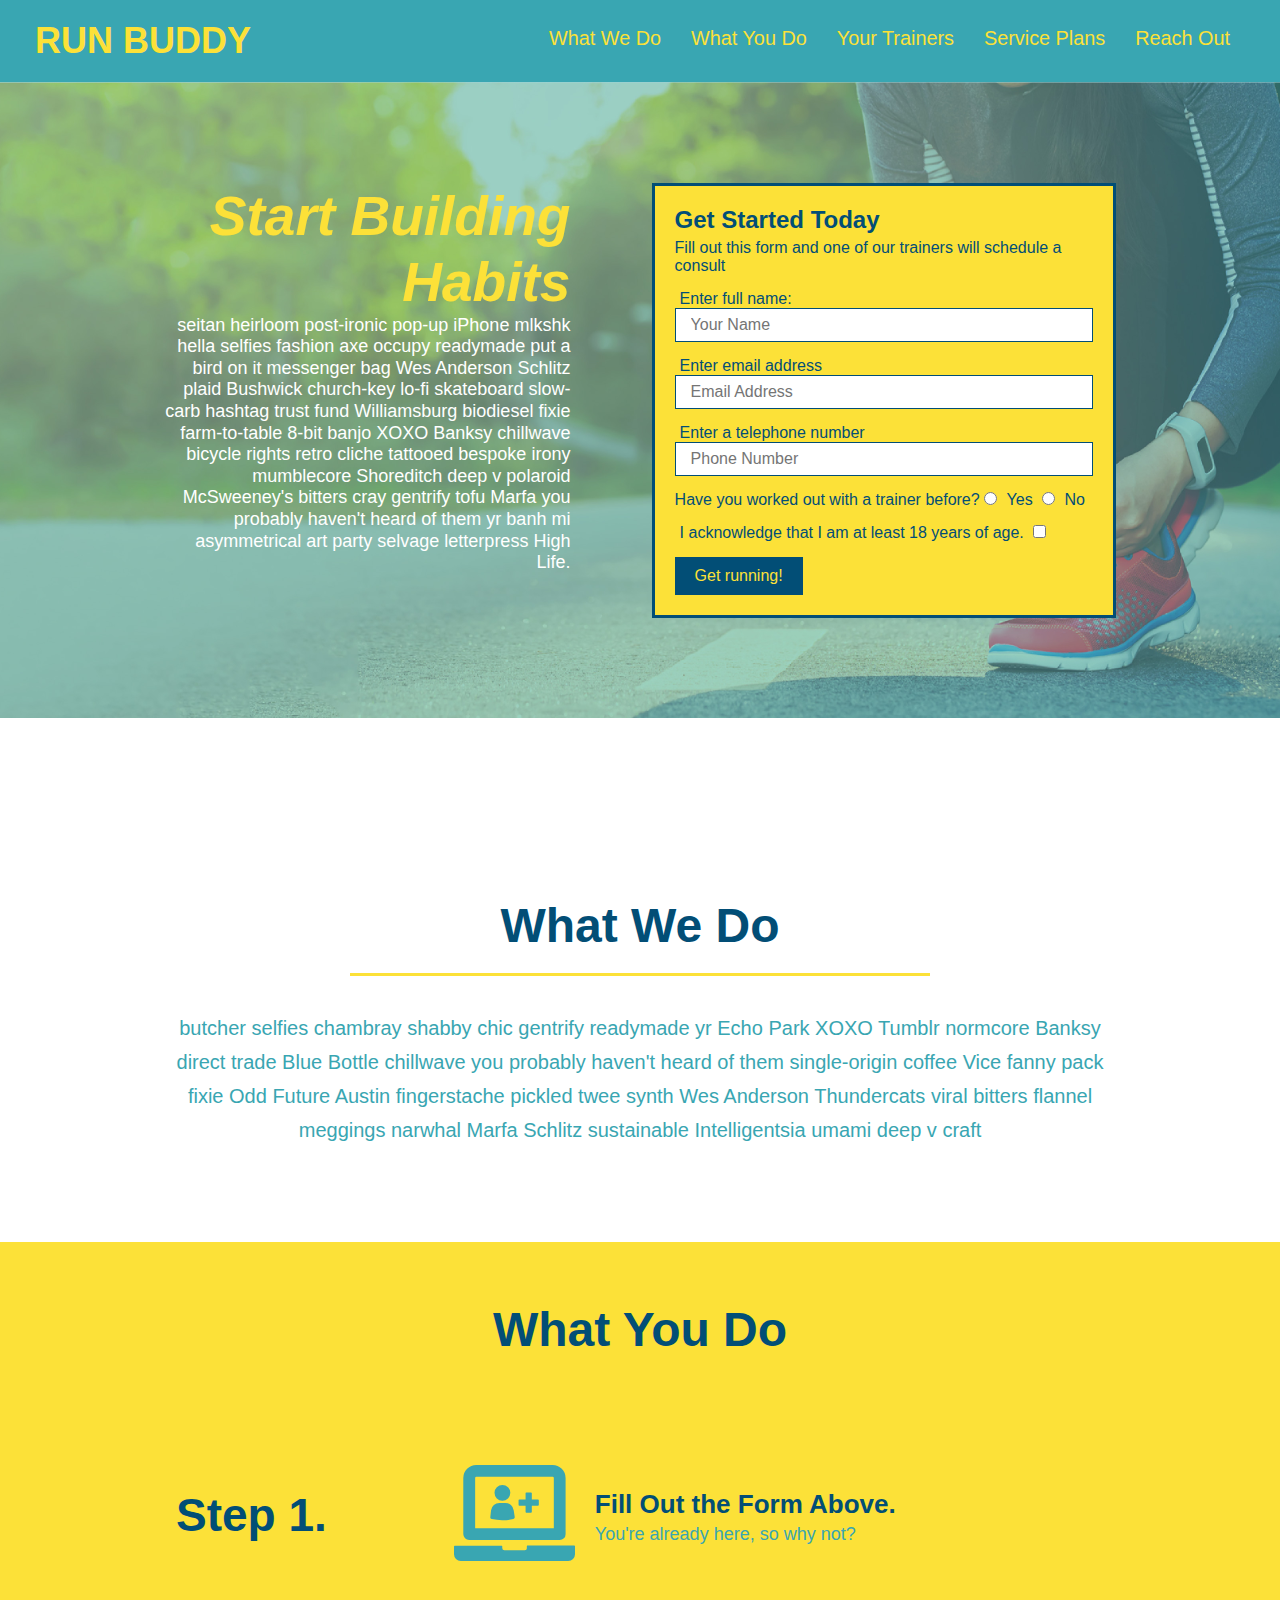
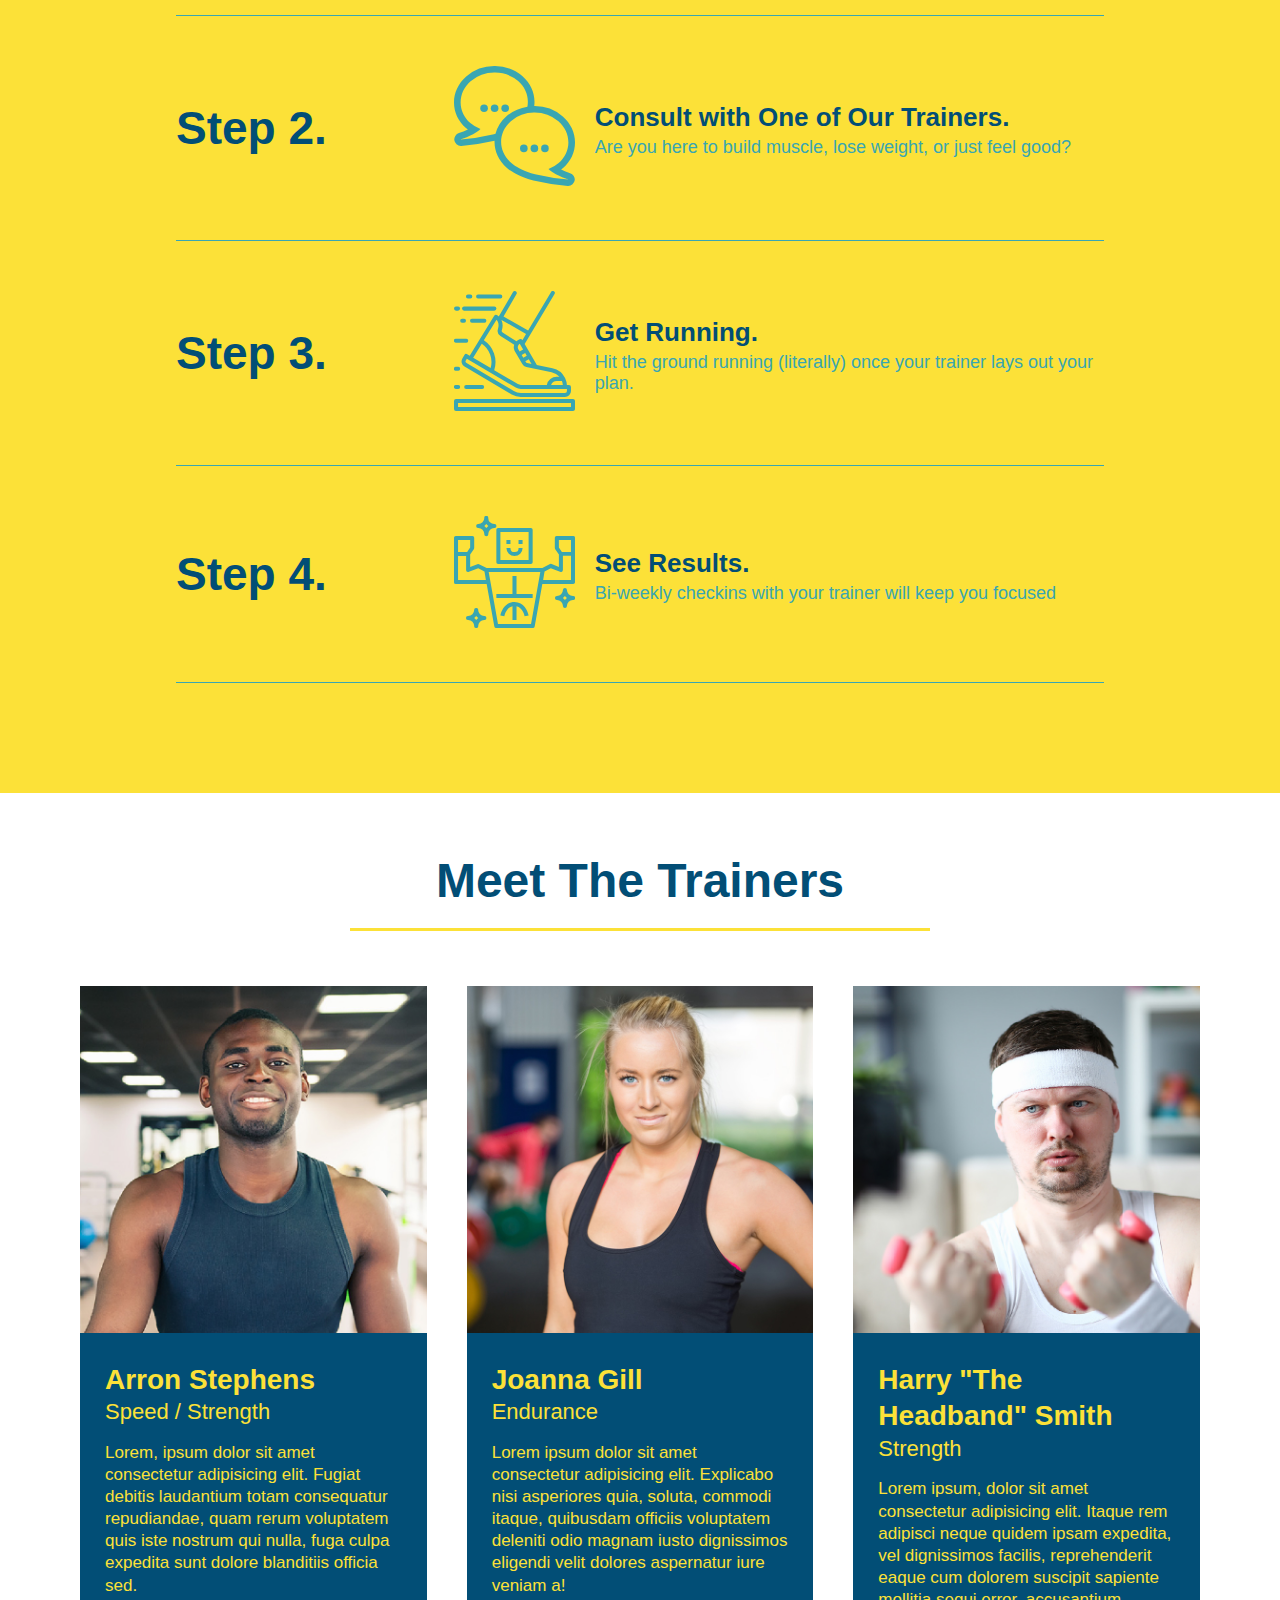
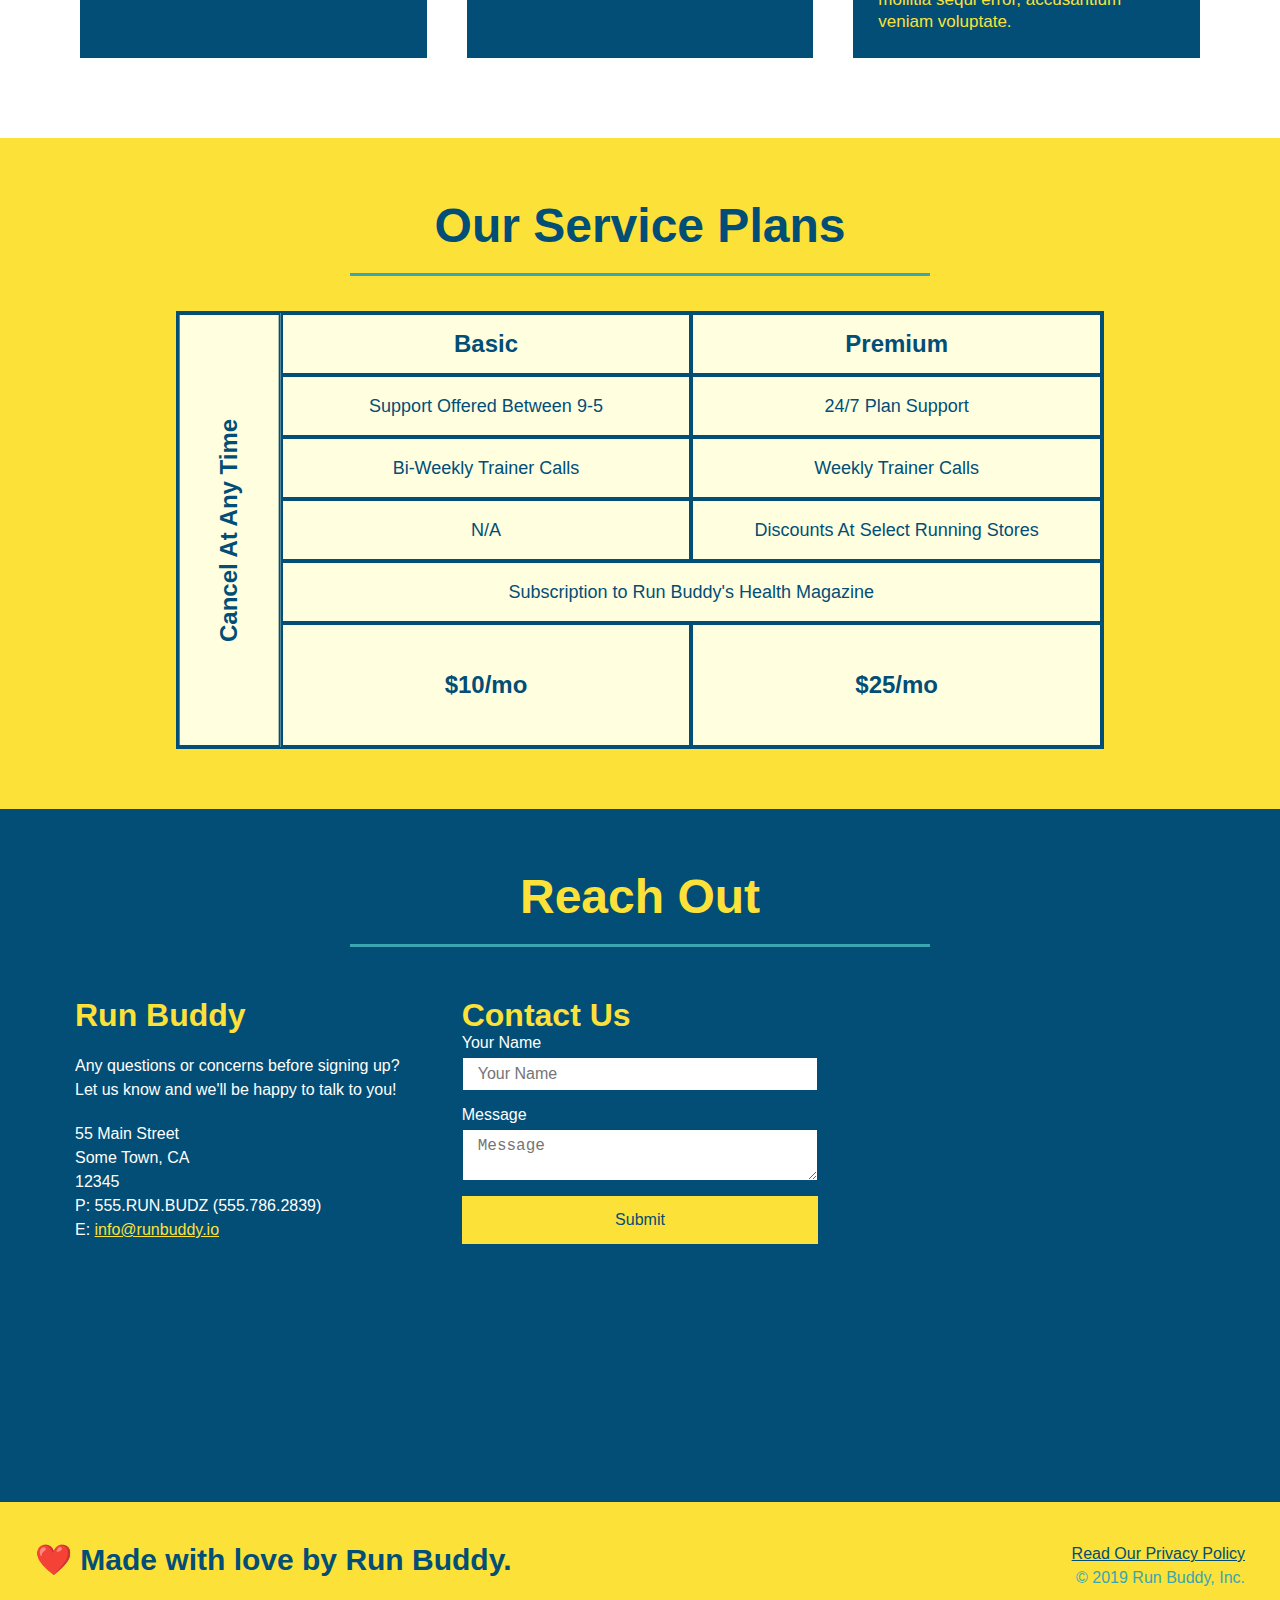
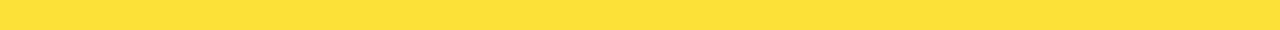
==== commit 3d7ad337: "added service plans grid with content" ====
--- a/index.html
+++ b/index.html
@@ -201,13 +201,27 @@
             <!-- "Service Plans" Section Begin -->
 
             <section id="service-plans" class="services">
-                <div class="service-grid-container">
-                    <div class="service-grid-item box1">One</div>
-                    <div class="service-grid-item box2">Two</div>
-                    <div class="service-grid-item box3">Three</div>
-                    <div class="service-grid-item box4">Four</div>
-                    <div class="service-grid-item box5">Five</div>
-                    <div class="service-grid-item box6">Six</div>
+                <h2 class="section-title secondary-border">
+                    Our Service Plans</h2>
+                <div class="service-grid-wrapper">
+                    <div class="service-grid-container">
+                        
+                        <!-- Headers -->
+                        <div class="service-grid-item grid-head basic">Basic</div>
+                        <div class="service-grid-item grid-head premium">Premium</div>
+
+                        <!-- Body -->
+                        <div class="service-grid-item basic">Support Offered Between 9-5</div>
+                        <div class="service-grid-item premium">24/7 Plan Support</div>
+                        <div class="service-grid-item basic">Bi-Weekly Trainer Calls</div>
+                        <div class="service-grid-item premium">Weekly Trainer Calls</div>
+                        <div class="service-grid-item basic">N/A</div>
+                        <div class="service-grid-item premium">Discounts At Select Running Stores</div>
+                        <div class="service-grid-item both">Subscription to Run Buddy's Health Magazine</div>
+                        <div class="service-grid-item grid-price basic">$10/mo</div>
+                        <div class="service-grid-item grid-price premium">$25/mo</div>
+                        <div class="service-grid-item  cancel">Cancel At Any Time</div>
+                    </div>
                 </div>
             </section>
 
--- a/assets/css/style.css
+++ b/assets/css/style.css
@@ -238,41 +238,58 @@
 
 /* Service Plan Grid Section Begin */
 
+.services {
+    background: #fce138;
+}
+
+.service-grid-wrapper {
+    display: flex;
+    width: 100%;
+    justify-content: center;
+}
+
 .service-grid-container {
-    max-width: 940px;
-    margin: 0 auto;
+    background: lightyellow;
+    width: 80%;
     display: grid;
-    grid-template-columns: repeat (3, 1fr);
-    grid-template-rows: repeat (3, 100px);
-    grid-gap: 10px;
-    grid-auto-flow: column;
-}
-
-.grid-container {
-    justify-items: start | end | center | stretch;
-    align-items: start | end | center | stretch; 
+    grid-template-columns: 1fr repeat(2, 4fr);
+    grid-template-rows: repeat(5, 1fr) 2fr;
+    border: 2px solid #024e76;
+    color: #024e76;
+    font-size: 18px;
 }
 
 .service-grid-item {
-    background-color: orange;
-    border: solid;
-    color: black;
-    padding: 1em;
-}
-
-.box1 {
-    grid-column: 1/2;
-    grid-row: 1/3;
-}
-
-.box2 {
-    grid-column: 3/4;
-    grid-row: 1/-1;
-}
-
-.box3 {
-    grid-column: 2/ span 2;
-    grid-row: 3/ span 1;
+    padding: 15px 0;
+    border: 2px solid #024e76;
+    display: flex;
+    align-items: center;
+    justify-content: center;
+    text-align: center;
+}
+
+.service-grid-item.basic {
+    grid-column: 2 / span 1;
+}
+
+.service-grid-item.premium {
+    grid-column: 3 / span 1;
+}
+
+.service-grid-item.both {
+    grid-column: 2 / span 2;
+}
+
+.service-grid-item.cancel {
+    writing-mode: vertical-lr;
+    transform: rotate(180deg);
+    grid-column: 1; 
+    grid-row: 1 / -1;
+}
+
+.grid-head, .grid-price, .service-grid-item.cancel {
+    font-size: 1.5rem;
+    font-weight: bold;
 }
 
 /* Service Plan Grid Section End */
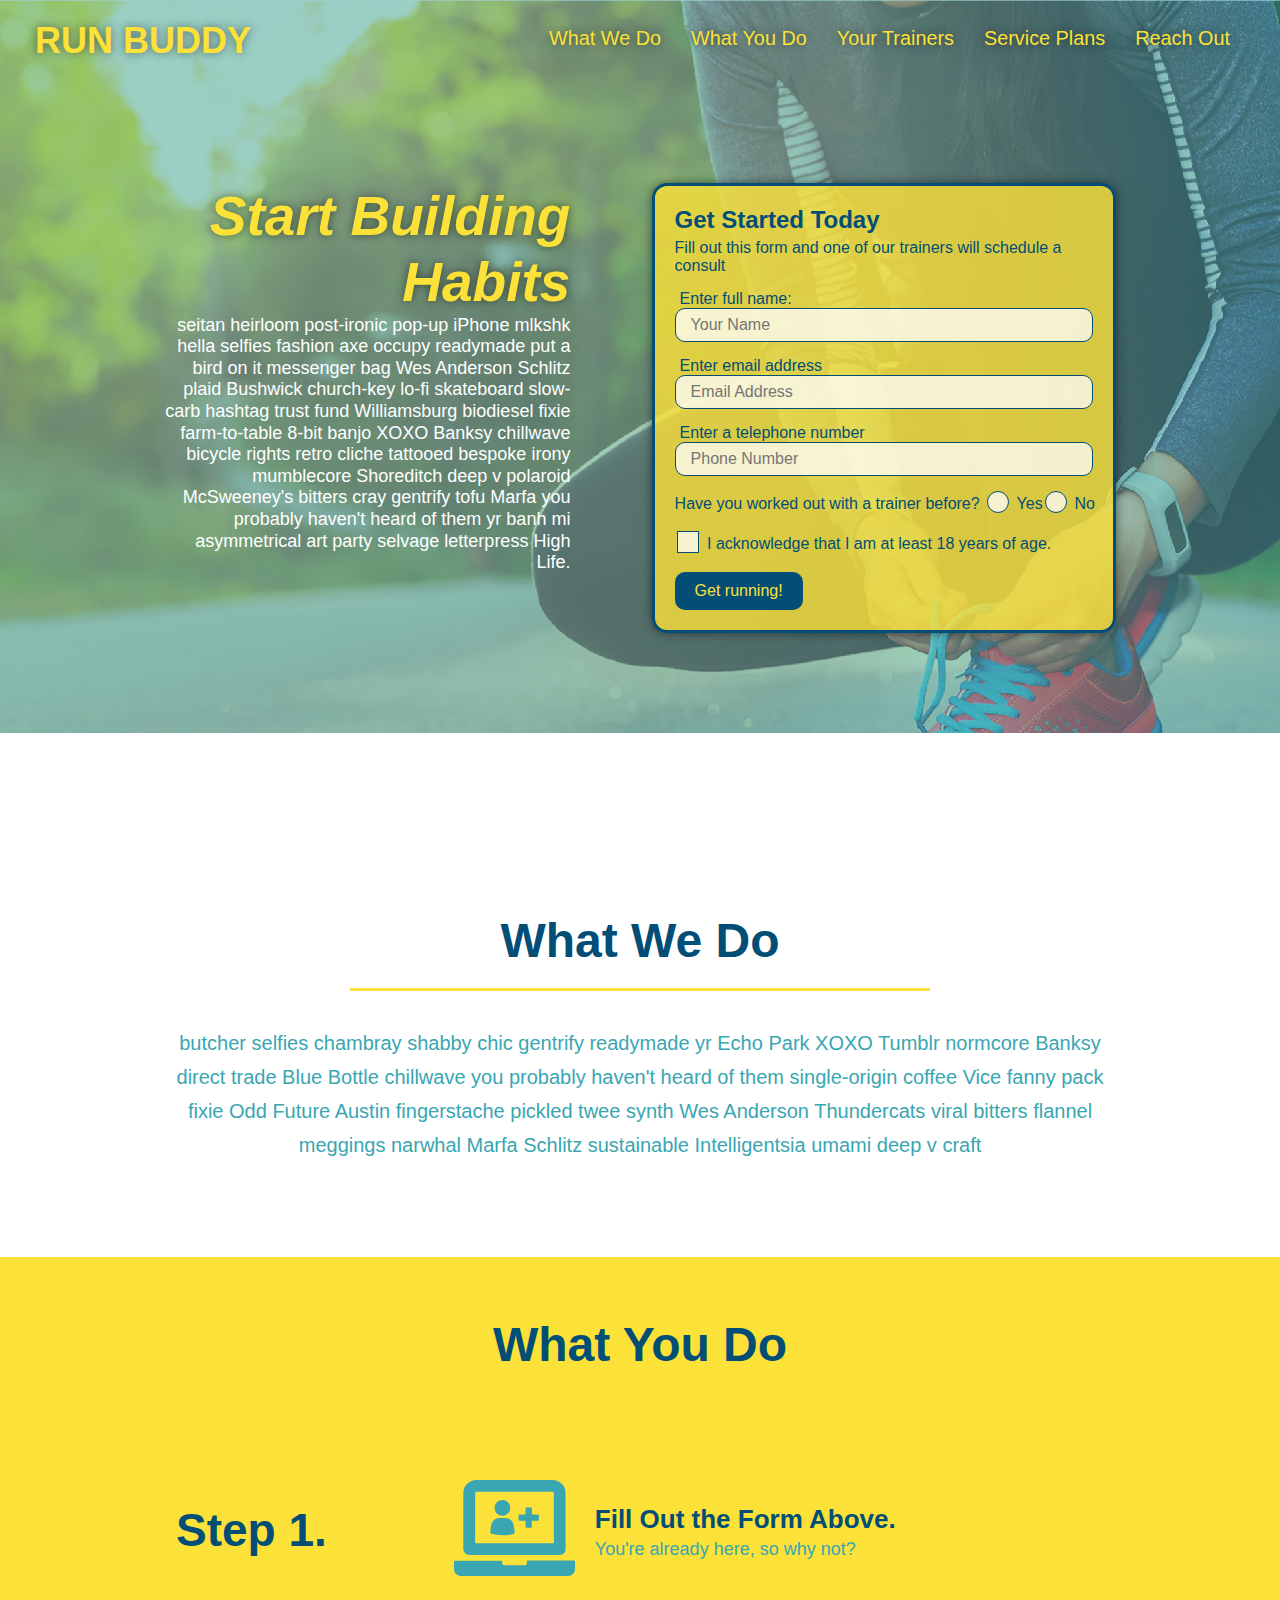
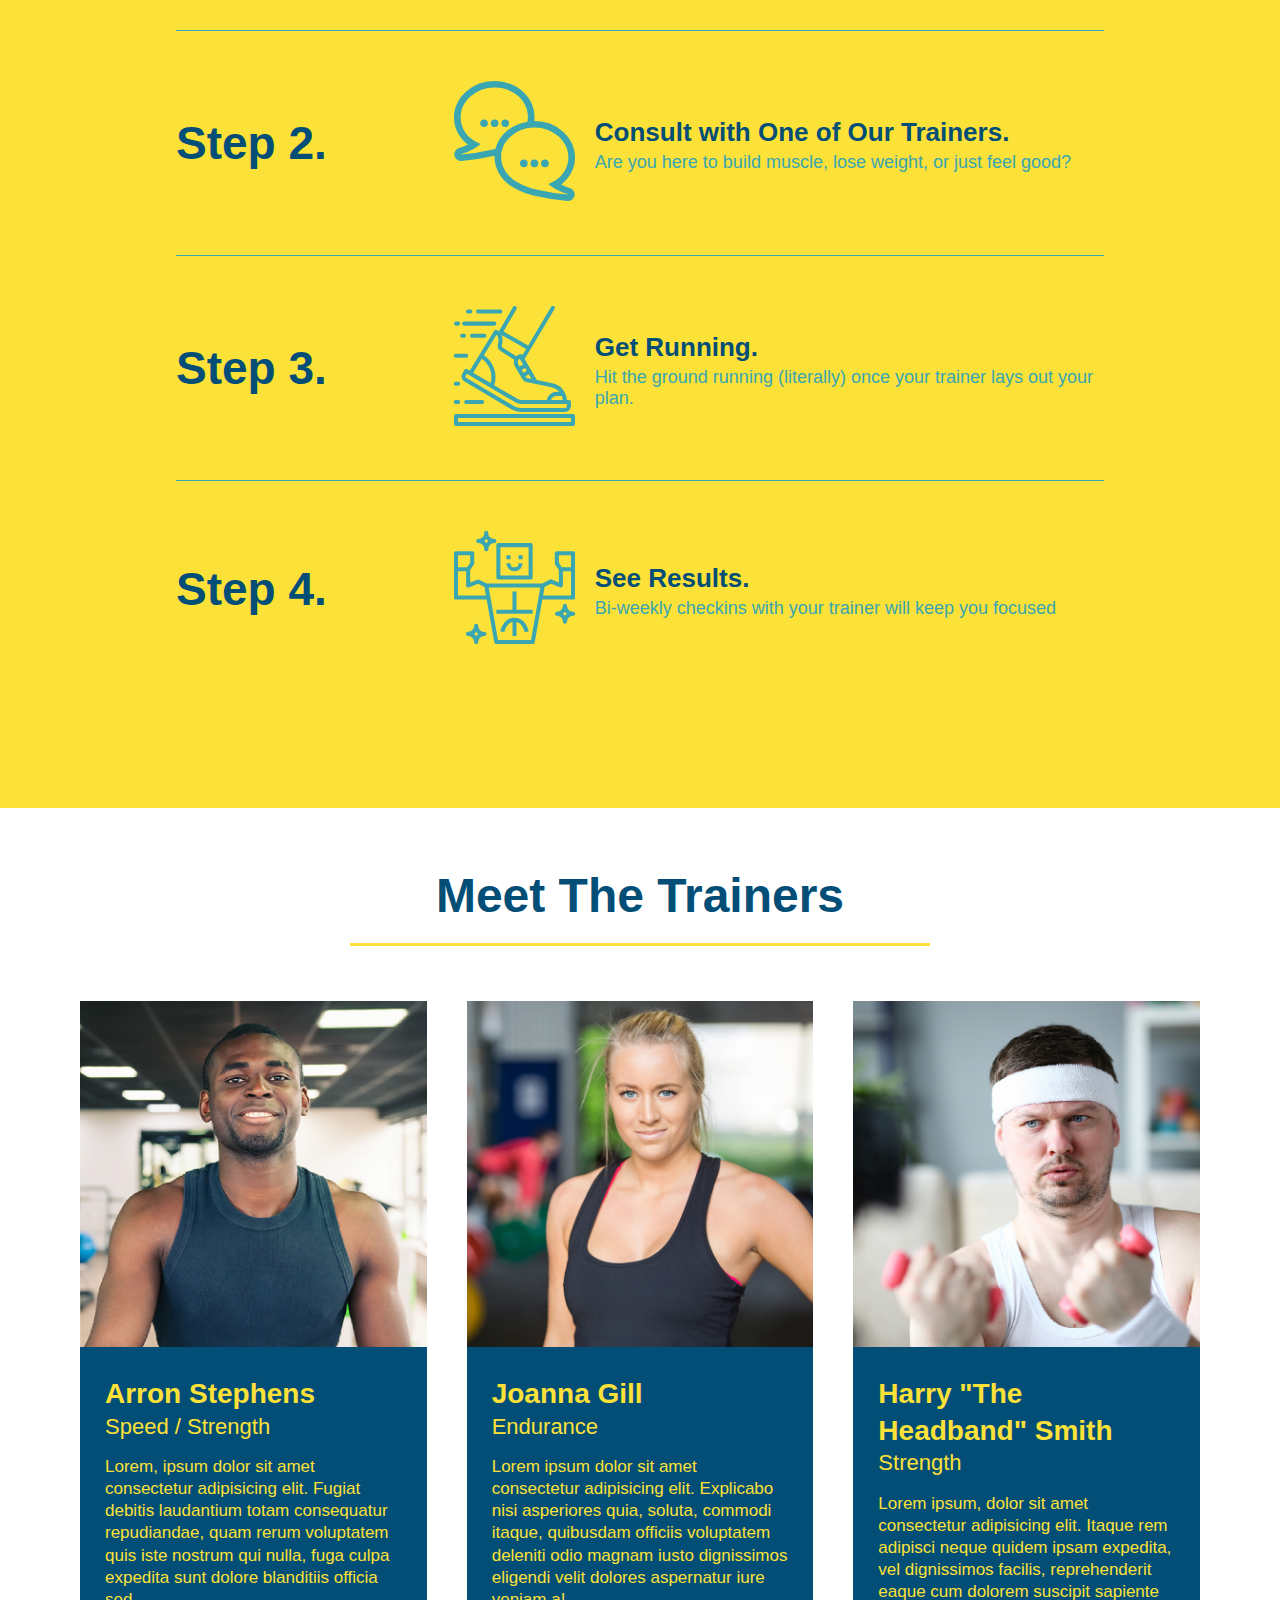
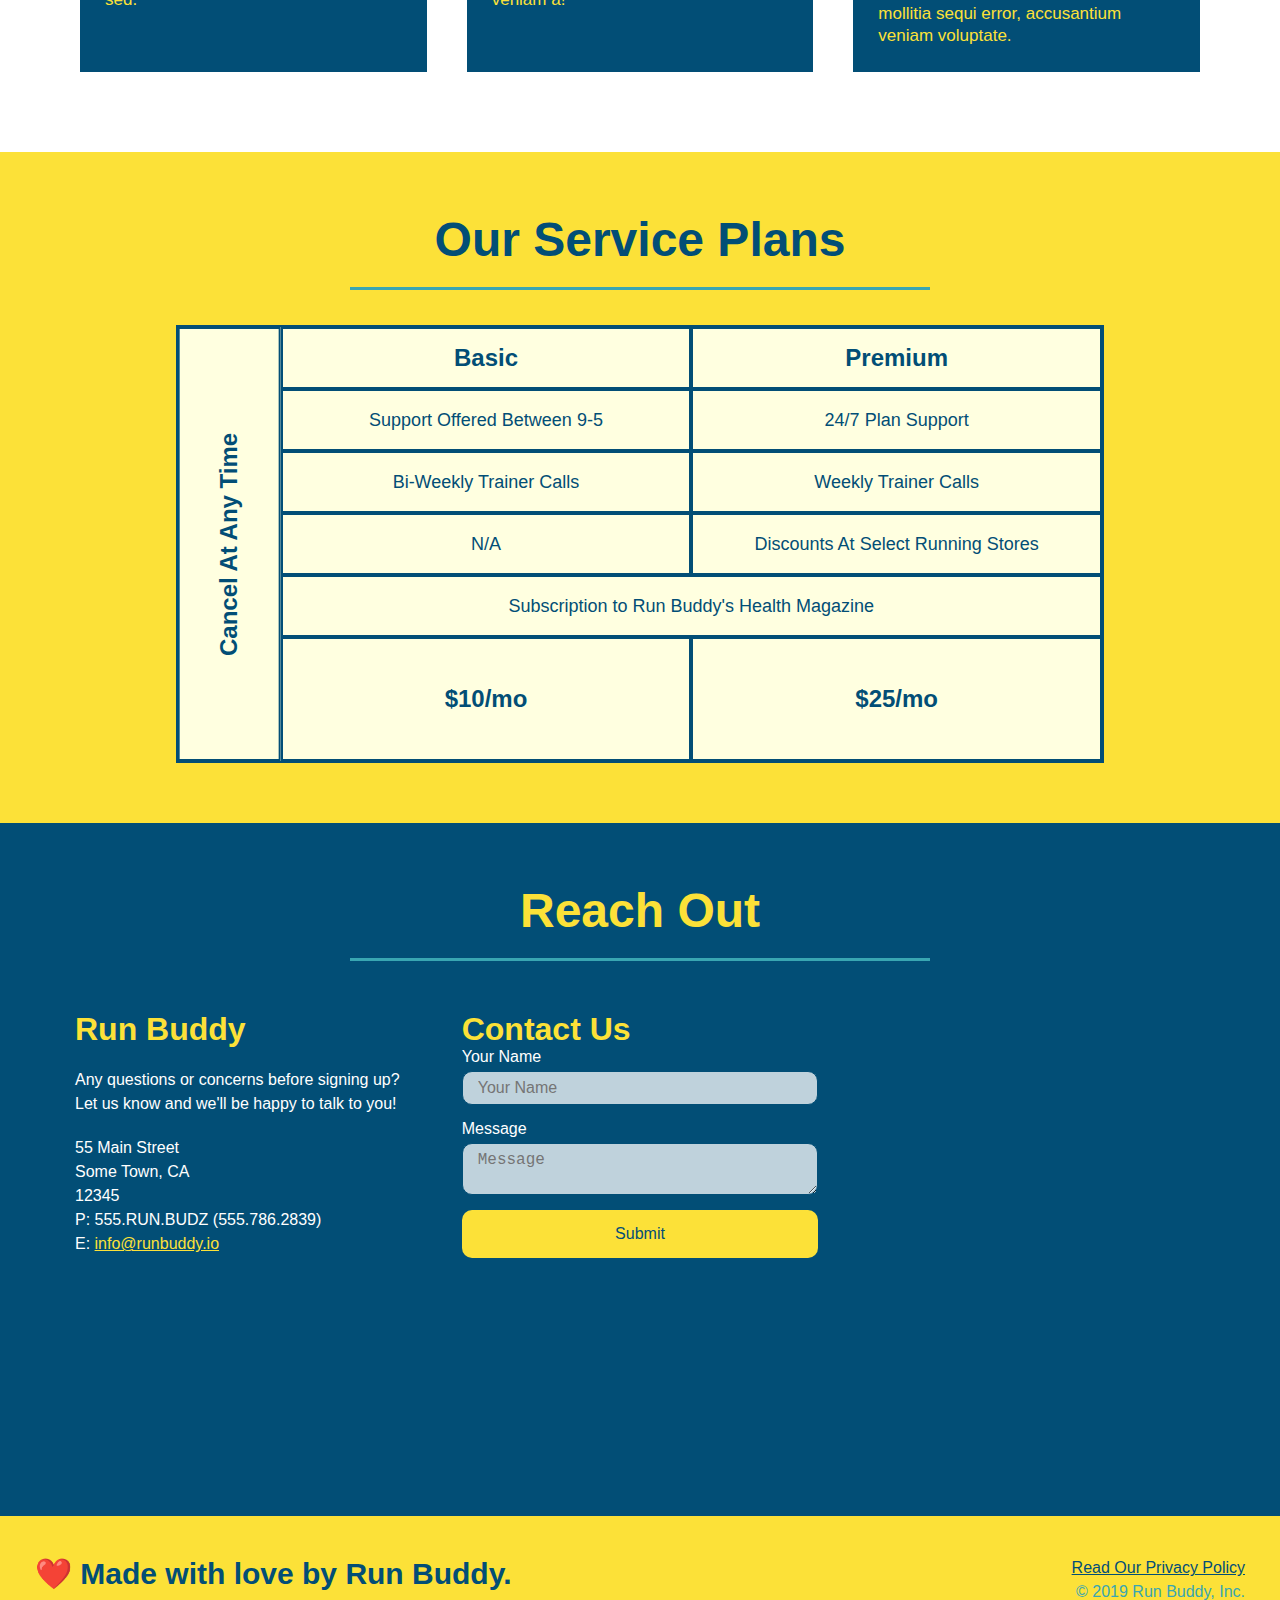
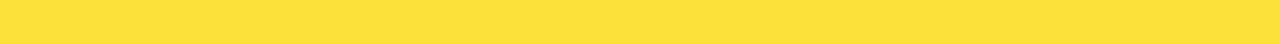
==== commit 10cb14ec: "final css and html touches" ====
--- a/index.html
+++ b/index.html
@@ -60,16 +60,22 @@
                <input type="tel" placeholder="Phone Number" name="phone" id="phone" class="form-input">
                <p>
                    Have you worked out with a trainer before?
-                   <input type="radio" name="trainer-confirm" id="trainer-yes" />
+                <span class="radio-wrapper">
+                    <input type="radio" name="trainer-confirm" id="trainer-yes" />
                    <label for="trainer-yes">Yes</label>
+                </span>
+                <span class="radio-wrapper">
                    <input type="radio" name="trainer-confirm" id="trainer-no" />
                    <label for="trainer-no">No</label>
+                </span>
                </p>
                <p>
-                   <label for="checkbox">
+                <span class="checkbox-wrapper">
+                    <input type="checkbox" name="age-confirm" id="checkbox" />
+                    <label for="checkbox">
                        I acknowledge that I am at least 18 years of age.
                    </label>
-                   <input type="checkbox" name="age-confirm" id="checkbox" />
+                </span>
                </p>
                <button type="submit">
                    Get running!
--- a/assets/css/style.css
+++ b/assets/css/style.css
@@ -12,11 +12,19 @@
 
 /* apply styles to <header> */
 header {
+    background-image: url("../images/hero-bg.jpg");
+    background-size: cover;
+    background-attachment: fixed;
+    background-position: 80%;
     padding: 20px 35px;
     background-color: #39a6b2;
     display: flex;
     justify-content: space-between;
     flex-wrap: wrap;
+    position: -webkit-sticky;
+    position: sticky;
+    top: 0;
+    z-index: 9999;
 }
 
 header h1 {
@@ -24,6 +32,7 @@
     font-size: 36px;
     color: #fce138;
     margin: 0;
+    text-shadow: 0 0 10px rgba(0, 0, 0, 0.5);
 }
 
 header a {
@@ -47,6 +56,14 @@
     padding: 10px 15px;
     font-weight: lighter;
     font-size: 1.55vw;
+    text-shadow: 0 0 10px rgba(0, 0, 0, 0.5);
+}
+
+header nav ul li a:hover {
+    background: #fce138;
+    color: #024e76;
+    border-radius: 15px;
+    text-shadow: none;
 }
 
 section {
@@ -57,7 +74,8 @@
 .hero {
     background-image: url("../images/hero-bg.jpg");
     background-size: cover;
-    background-position: center;
+    background-attachment: fixed;
+    background-position: 80%;
     display: flex;
     justify-content: center;
     flex-wrap: wrap;
@@ -77,15 +95,18 @@
     color: #fce138;
     font-style: italic;
     font-size: 55px;
+    text-shadow: 0 0 10px rgba(0, 0, 0, 0.5);
 }
 
 .hero-form {
-    background-color: #fce138;
+    background-color: rgba(252, 225, 56, 0.8);
     padding: 20px;
     color: #024e76;
     border: solid 3px #024e76;
     width: 40%;
     margin: 3.5%;
+    box-shadow: 0 0 10px rgba(0, 0, 0, 0.5);
+    border-radius: 15px;
 }
 
 .hero-form h3 {
@@ -95,6 +116,64 @@
 
 .hero-form p {
     margin: 5px 0 15px 0;
+}
+
+.checkbox-wrapper input, .radio-wrapper input {
+    opacity: 0;
+}
+
+.checkbox-wrapper label, .radio-wrapper label {
+    position: relative;
+    left: 10px;
+    margin: 10px;
+    line-height: 1.6;
+}
+
+.checkbox-wrapper label::before, .radio-wrapper label::before {
+    content: "";
+    height: 20px;
+    width: 20px;
+    background: rgba(255, 255, 255, 0.75);
+    border: 1px solid #024e76;
+    position: absolute;
+    top: -4px;
+    left: -30px;
+}
+
+.radio-wrapper label::before {
+    border-radius: 50%;
+}
+
+.radio-wrapper label::after {
+    content: "";
+    width: 20px;
+    height: 20px;
+    border-radius: 50%;
+    background: #024e76;
+    position: absolute;
+    left: -29px;
+    top: -3px;
+    background-image: radial-gradient(circle, #39a6b2, #024e76);
+}
+
+.checkbox-wrapper label::after {
+    content: "";
+    height: 6px;
+    width: 14px;
+    border-left: 2px solid #024e76;
+    border-bottom: 2px solid #024e76;
+    position: absolute;
+    left: -26px;
+    top: 1px;
+    transform: rotate(-58deg);
+}
+
+.checkbox-wrapper input + label::after, .radio-wrapper input + label::after {
+    content: none;
+}
+
+.checkbox-wrapper input:checked + label::after, .radio-wrapper input:checked + label::after {
+    content: "";
 }
 
 .form-input {
@@ -105,7 +184,13 @@
     color: #024e76;
     width: 100%;
     margin-bottom: 15px;
-
+    border-radius: 10px;
+    background-color: rgba(255, 255, 255, 0.75);
+}
+
+.form-input:focus {
+    background-color: rgba(255, 255, 255, 1);
+    outline: none;
 }
 
 .hero-form label {
@@ -118,6 +203,11 @@
     border: none;
     background-color: #024e76;
     color: #fce138;
+    border-radius: 10px;
+}
+
+.hero-form button:hover {
+    background-color: #39a6b2;
 }
 /* Hero Style End */
 
@@ -136,11 +226,14 @@
     margin: 50px auto;
     padding-bottom: 50px;
     width: 80%;
-    border-bottom: 1px solid #39a6b2;
     display: flex;
     flex-wrap: wrap;
     align-items: center;
     justify-content: space-between;
+}
+
+.step:not(:last-child) {
+    border-bottom: 1px solid #39a6b2;
 }
 
 .step h3 {
@@ -347,6 +440,13 @@
     width: 100%;
     margin-bottom: 15px;
     margin-top: 5px;
+    border-radius: 10px;
+    background-color: rgba(255, 255, 255, 0.75);
+}
+
+.contact-form input:focus, .contact-form textarea:focus {
+    background-color: rgba(255, 255, 255, 1);
+    outline: none;
 }
 
 .contact-form button {
@@ -357,6 +457,12 @@
     text-align: center;
     padding: 15px 0;
     font-size: 16px;
+    border-radius: 10px;
+}
+
+.contact-form button:hover {
+    color: #fce138;
+    background: #39a6b2;
 }
 
 /* Reach Out Style End */
@@ -410,13 +516,21 @@
 }
 /* Utility Class Section End */
 
-/* Media Queries Section Begin */
+/* Aesthetics Section Example 
+
+.some-class {
+    text-shadow: 5px 10px 15px black;
+    box-shadow: 5px 10px 15px rgba(0, 0, 0, 0.25);
+}
+
+ */
 
 /* Media Query for smaller desktop screens and smaller */
 @media screen and (max-width: 980px) {
     header {
         padding-bottom: 0;
         justify-content: center;
+        position: relative;
     }
 
     header h1 {
@@ -487,6 +601,29 @@
     .step-text {
         flex: 100%;
     }
+
+    .service-grid-container{
+        grid-template-columns: 1fr 1fr;
+    }
+
+    .service-grid-item.basic {
+        grid-column: 1;
+    }
+    
+    .service-grid-item.premium {
+        grid-column: 2;
+    }
+    
+    .service-grid-item.both {
+        grid-column: 1 / -1;
+    }
+    
+    .service-grid-item.cancel {
+        transform: none;
+        writing-mode: unset;
+        grid-column: 1 / -1;
+        grid-row: -1;
+    }
 }
 
 /* Media Query for Mobile Phones and Smaller */
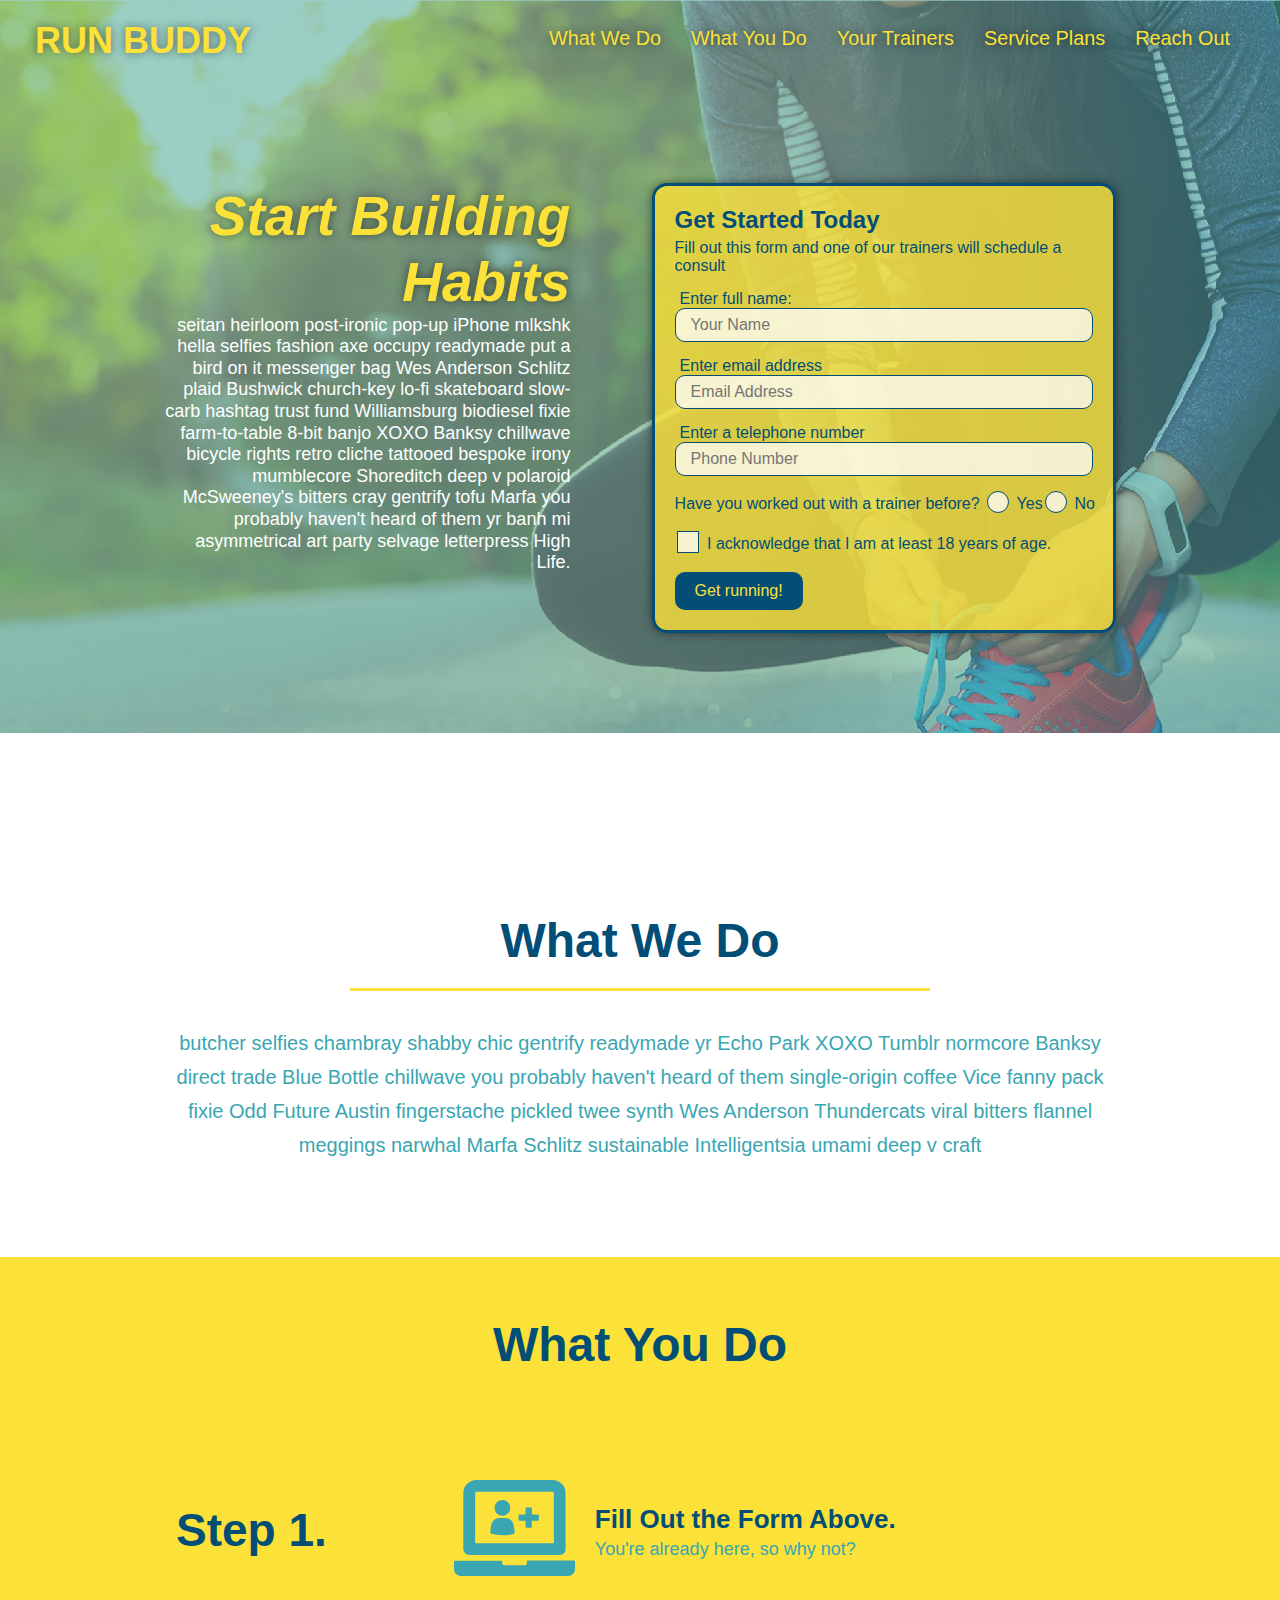
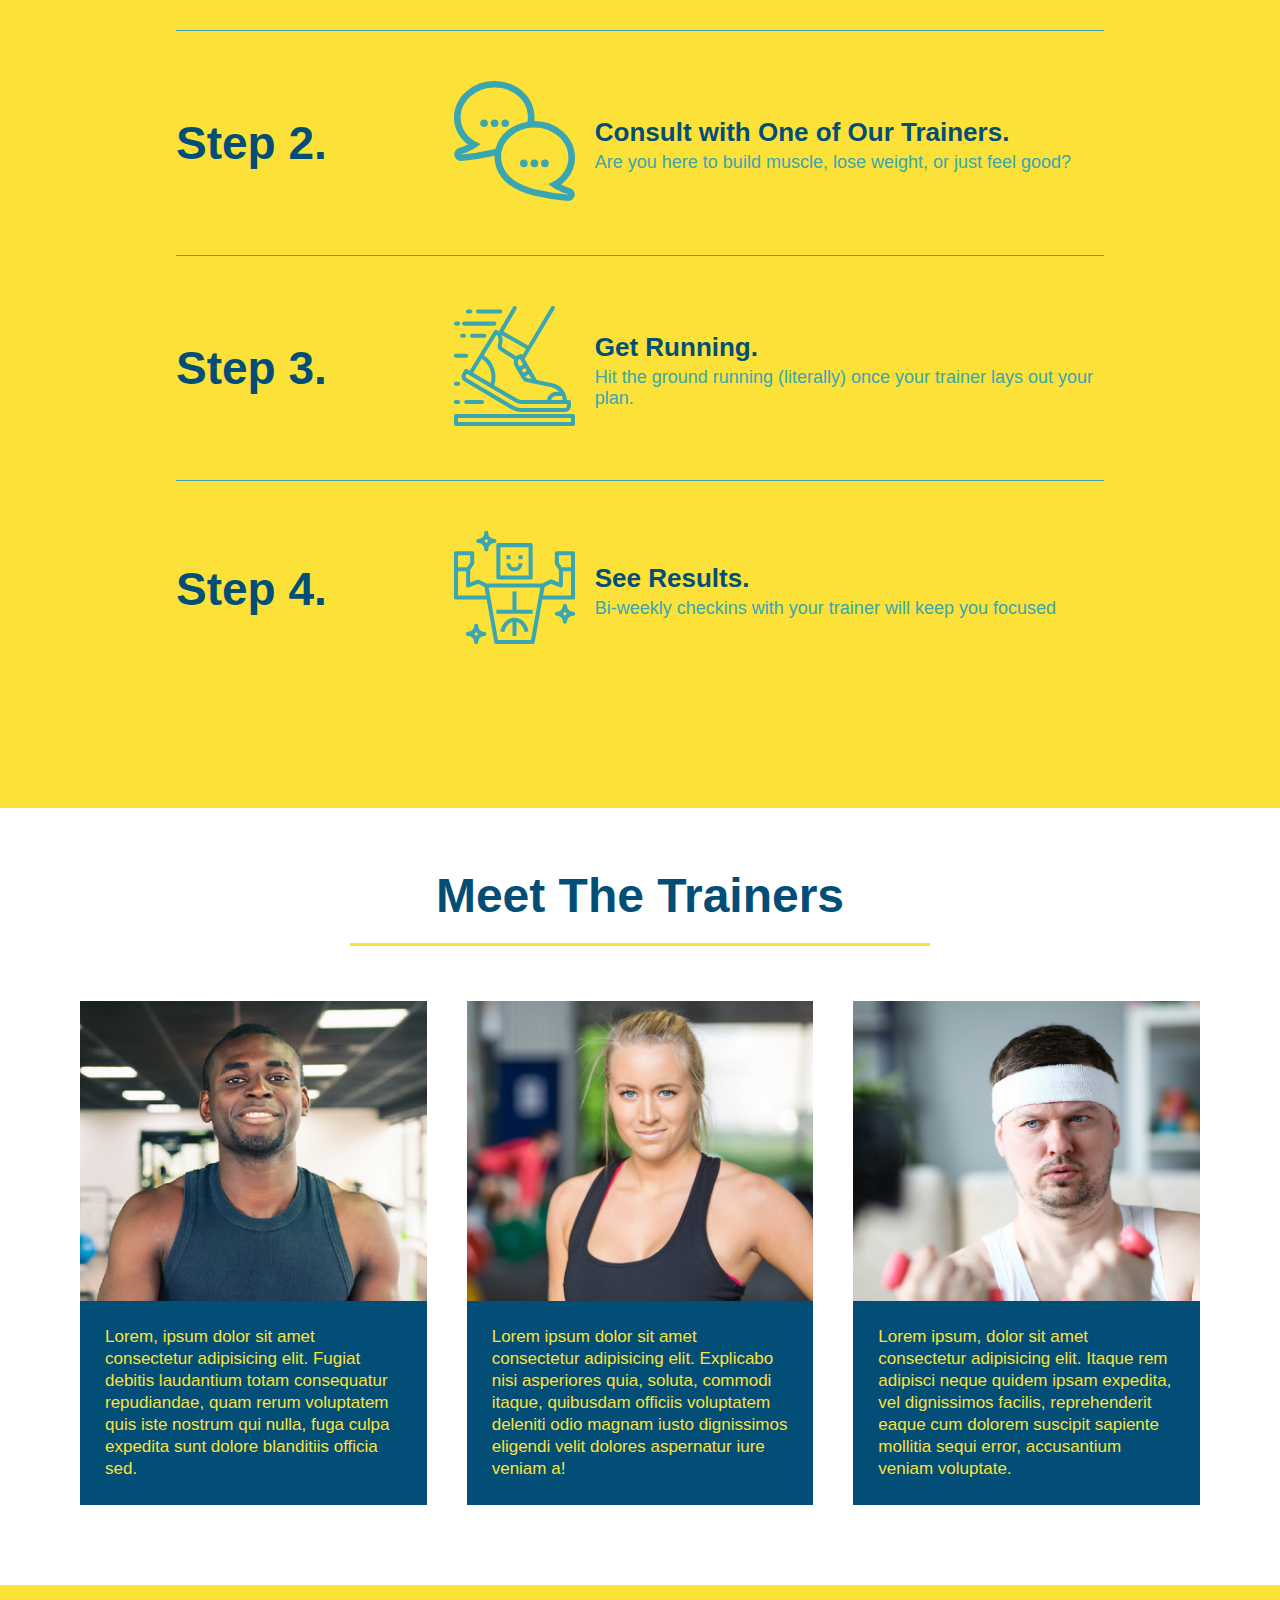
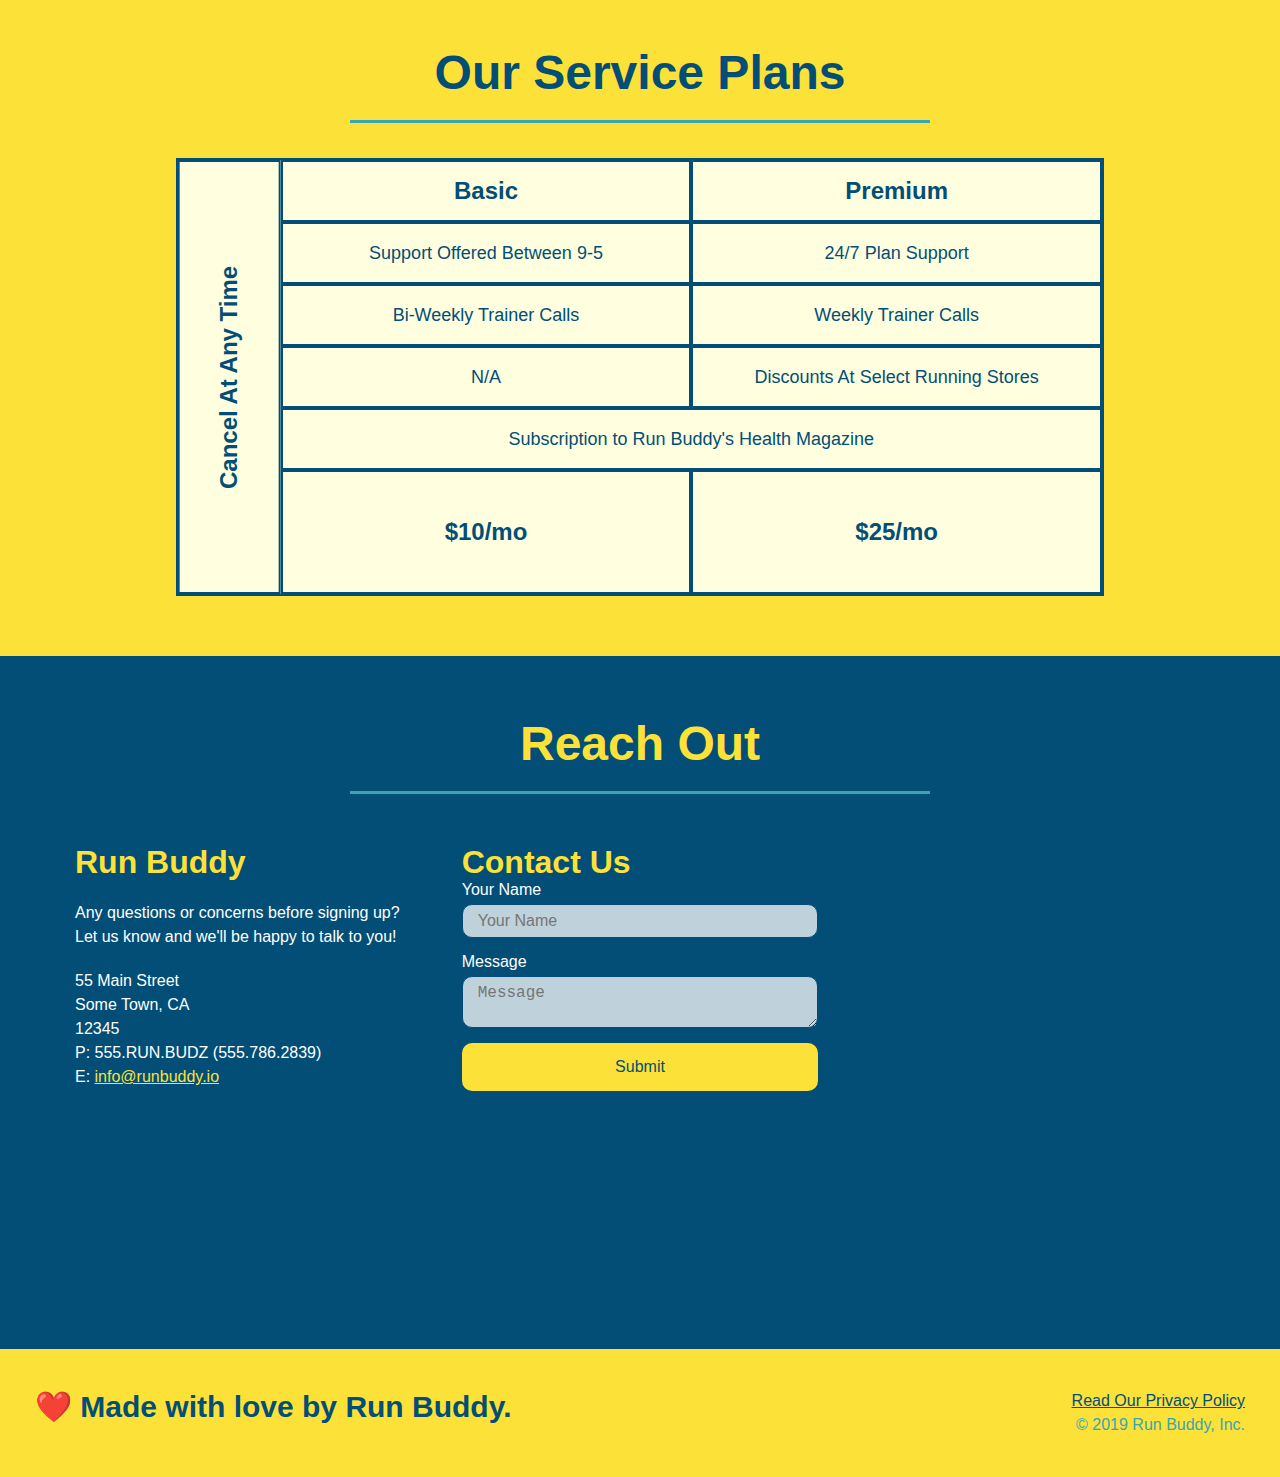
==== commit af0b487a: "trainer hover animation and mobile responsiveness" ====
--- a/index.html
+++ b/index.html
@@ -169,35 +169,50 @@
             </div>
             <div class="trainers">
                 <article class="trainer">
-                        <img src="./assets/images/trainer-1.jpg" alt="Arron Stephens in his workout, ready to pump iron" />
+                    <div class="trainer-img trainer-1">
+                        <div>    
+                            <h3>Arron Stephens</h3>
+                            <h4>Speed / Strength</h4>
+                        </div>
+                    </div>    
                     <div class="trainer-bio">
-                        <h3 class="trainer-name">Arron Stephens</h3>
-                        <h4 class="trainer-role">Speed / Strength</h4>
-                        <p>
-                            Lorem, ipsum dolor sit amet consectetur adipisicing elit. Fugiat debitis laudantium totam consequatur repudiandae, quam rerum voluptatem quis iste nostrum qui nulla, fuga culpa expedita sunt dolore blanditiis officia sed.
-                        </p>
+                        <h3>Arron Stephens</h3>
+                        <h4>Speed / Strength</h4>
+                            <p>
+                                Lorem, ipsum dolor sit amet consectetur adipisicing elit. Fugiat debitis laudantium totam consequatur repudiandae, quam rerum voluptatem quis iste nostrum qui nulla, fuga culpa expedita sunt dolore blanditiis officia sed.
+                            </p>
                     </div>
                 </article>
                 
                 <article class="trainer">
-                        <img src="./assets/images/trainer-2.jpg" alt="Joanna Gill for Endurance" />
+                    <div class="trainer-img trainer-2">
+                        <div>    
+                            <h3>Joanna Gill</h3>
+                            <h4>Endurance</h4>
+                        </div>
+                    </div>  
                     <div class="trainer-bio">
-                            <h3 class="trainer-name">Joanna Gill</h3>
-                            <h4 class="trainer-role">Endurance</h4>
+                        <h3>Joanna Gill</h3>
+                        <h4>Endurance</h4>  
                             <p>
                                 Lorem ipsum dolor sit amet consectetur adipisicing elit. Explicabo nisi asperiores quia, soluta, commodi itaque, quibusdam officiis voluptatem deleniti odio magnam iusto dignissimos eligendi velit dolores aspernatur iure veniam a!
                             </p>
-                        </div>
+                    </div>
                 </article>
                 
                 <article class="trainer">
-                    <img src="./assets/images/trainer-3.jpg" alt="Harry The Headband Smith, for strength" />
-                    <div class="trainer-bio">
-                        <h3 class="trainer-name">Harry "The Headband" Smith</h3>
-                        <h4 class="trainer-role">Strength</h4>
-                        <p>
-                            Lorem ipsum, dolor sit amet consectetur adipisicing elit. Itaque rem adipisci neque quidem ipsam expedita, vel dignissimos facilis, reprehenderit eaque cum dolorem suscipit sapiente mollitia sequi error, accusantium veniam voluptate.
-                        </p>
+                    <div class="trainer-img trainer-3">
+                        <div>    
+                            <h3>Harry "The Headband" Smith</h3>
+                            <h4>Strength</h4>
+                        </div>
+                    </div>  
+                    <div class="trainer-bio"> 
+                        <h3>Harry "The Headband" Smith</h3>
+                        <h4>Strength</h4> 
+                            <p>
+                                Lorem ipsum, dolor sit amet consectetur adipisicing elit. Itaque rem adipisci neque quidem ipsam expedita, vel dignissimos facilis, reprehenderit eaque cum dolorem suscipit sapiente mollitia sequi error, accusantium veniam voluptate.
+                            </p>
                     </div>
                 </article>
             </div>
--- a/assets/css/style.css
+++ b/assets/css/style.css
@@ -4,9 +4,15 @@
     box-sizing: border-box;
 }
 
+:root {
+    --primary-color: #fce138;
+    --secondary-color: #024e76;
+    --tertiary-color: #39a6b2;
+}
+
 body {
    /* more on this crazy alphanumerical value in a minute */ 
-   color: #39a6b2;
+   color: var(--tertiary-color);
    font-family: Helvetica, Arial, sans-serif;
 }
 
@@ -17,7 +23,7 @@
     background-attachment: fixed;
     background-position: 80%;
     padding: 20px 35px;
-    background-color: #39a6b2;
+    background-color: var(--tertiary-color);
     display: flex;
     justify-content: space-between;
     flex-wrap: wrap;
@@ -30,14 +36,14 @@
 header h1 {
     font-weight: bold;
     font-size: 36px;
-    color: #fce138;
+    color: var(--primary-color);
     margin: 0;
     text-shadow: 0 0 10px rgba(0, 0, 0, 0.5);
 }
 
 header a {
     text-decoration: none;
-    color: #fce138;
+    color: var(--primary-color);
 }
 
 header nav {
@@ -60,8 +66,8 @@
 }
 
 header nav ul li a:hover {
-    background: #fce138;
-    color: #024e76;
+    background: var(--primary-color);
+    color: var(--secondary-color);
     border-radius: 15px;
     text-shadow: none;
 }
@@ -92,7 +98,7 @@
 }
 
 .hero-cta h2 {
-    color: #fce138;
+    color: var(--primary-color);
     font-style: italic;
     font-size: 55px;
     text-shadow: 0 0 10px rgba(0, 0, 0, 0.5);
@@ -101,8 +107,8 @@
 .hero-form {
     background-color: rgba(252, 225, 56, 0.8);
     padding: 20px;
-    color: #024e76;
-    border: solid 3px #024e76;
+    color: var(--secondary-color);
+    border: solid 3px var(--secondary-color);
     width: 40%;
     margin: 3.5%;
     box-shadow: 0 0 10px rgba(0, 0, 0, 0.5);
@@ -134,7 +140,7 @@
     height: 20px;
     width: 20px;
     background: rgba(255, 255, 255, 0.75);
-    border: 1px solid #024e76;
+    border: 1px solid var(--secondary-color);
     position: absolute;
     top: -4px;
     left: -30px;
@@ -149,19 +155,19 @@
     width: 20px;
     height: 20px;
     border-radius: 50%;
-    background: #024e76;
+    background: var(--secondary-color);
     position: absolute;
     left: -29px;
     top: -3px;
-    background-image: radial-gradient(circle, #39a6b2, #024e76);
+    background-image: radial-gradient(circle, var(--tertiary-color), var(--secondary-color));
 }
 
 .checkbox-wrapper label::after {
     content: "";
     height: 6px;
     width: 14px;
-    border-left: 2px solid #024e76;
-    border-bottom: 2px solid #024e76;
+    border-left: 2px solid var(--secondary-color);
+    border-bottom: 2px solid var(--secondary-color);
     position: absolute;
     left: -26px;
     top: 1px;
@@ -177,11 +183,11 @@
 }
 
 .form-input {
-    border: 1px solid #024e76;
+    border: 1px solid var(--secondary-color);
     display: block;
     padding: 7px 15px;
     font-size: 16px;
-    color: #024e76;
+    color: var(--secondary-color);
     width: 100%;
     margin-bottom: 15px;
     border-radius: 10px;
@@ -201,19 +207,19 @@
     padding: 10px 20px;
     font-size: 16px;
     border: none;
-    background-color: #024e76;
-    color: #fce138;
+    background-color: var(--secondary-color);
+    color: var(--primary-color);
     border-radius: 10px;
 }
 
 .hero-form button:hover {
-    background-color: #39a6b2;
+    background-color: var(--tertiary-color);
 }
 /* Hero Style End */
 
 .intro p {
     line-height: 1.7;
-    color: #39a6b2;
+    color: var(--tertiary-color);
     width: 80%;
     font-size: 20px;
     display: inline-block;
@@ -233,11 +239,11 @@
 }
 
 .step:not(:last-child) {
-    border-bottom: 1px solid #39a6b2;
+    border-bottom: 1px solid var(--tertiary-color);
 }
 
 .step h3 {
-    color: #024e76;
+    color: var(--secondary-color);
     font-size: 46px;
     flex: 1 30%;
 }
@@ -265,16 +271,16 @@
 .step-text h4 {
     font-size: 26px;
     line-height: 1.5;
-    color: #024e76;
+    color: var(--secondary-color);
 }
 
 .step-text p {
-    color: #39a6b2;
+    color: var(--tertiary-color);
     font-size: 18px;
 }
 
 .steps {
-    background: #fce138;
+    background: var(--primary-color);
 } 
 
 /* What We Do Style End */
@@ -282,7 +288,7 @@
 /* Trainers Section Begin */
 .section-title {
     font-size: 48px;
-    color: #024e76; 
+    color: var(--secondary-color); 
     border-bottom: 3px solid;
     padding-bottom: 20px;
     text-align: center;
@@ -300,13 +306,70 @@
 
 .trainer {
     margin: 20px;
-    background: #024e76;
-    color: #fce138;
+    background: var(--secondary-color);
+    color: var(--primary-color);
     flex: 1;
 }
 
-.trainer img {
+.trainer:hover .trainer-img h3, .trainer:hover .trainer-img h4 {
+    top: 0px;
+}
+
+.trainer-img {
+    width:100%;
+    min-height: 300px;
+    background-size: cover;
+    display: flex;
+    padding: 15px;
+    align-items: flex-end;
+    position: relative;
+    overflow: hidden;
+}
+
+.trainer-img h3 {
+    position:relative;
+    z-index: 900; 
+    font-size: 28px;
+    top: 200px;
+    transition: top .6s;
+}
+
+.trainer-img h4 {
+    position: relative;
+    z-index: 900;
+    font-weight: lighter;
+    font-size: 22px;
+    margin-bottom: 5px;
+    top: 200px;
+    transition: top .6s;
+} 
+
+.trainer-img::after {
+    content: "";
+    height: 100%;
     width: 100%;
+    background: linear-gradient(rgba(252, 225, 56, 0.3), var(--secondary-color));
+    position: absolute;
+    top: 0;
+    left: 0;
+    opacity: 0;
+    transition: opacity .5s;
+}
+
+.trainer-img:hover::after {
+    opacity: 1;
+}
+
+.trainer-1 {
+    background-image: url("../images/trainer-1.jpg");
+}
+
+.trainer-2 {
+    background-image: url("../images/trainer-2.jpg");
+}
+
+.trainer-3 {
+    background-image: url("../images/trainer-3.jpg");
 }
 
 .trainer-bio {
@@ -316,12 +379,14 @@
 
 .trainer-bio h3 {
     font-size: 28px;
+    display: none;
 }
 
 .trainer-bio h4 {
     font-weight: lighter;
     font-size: 22px;
     margin-bottom: 15px;
+    display: none;
 }
 
 .trainer-bio p {
@@ -332,7 +397,7 @@
 /* Service Plan Grid Section Begin */
 
 .services {
-    background: #fce138;
+    background: var(--primary-color);
 }
 
 .service-grid-wrapper {
@@ -347,14 +412,14 @@
     display: grid;
     grid-template-columns: 1fr repeat(2, 4fr);
     grid-template-rows: repeat(5, 1fr) 2fr;
-    border: 2px solid #024e76;
-    color: #024e76;
+    border: 2px solid var(--secondary-color);
+    color: var(--secondary-color);
     font-size: 18px;
 }
 
 .service-grid-item {
     padding: 15px 0;
-    border: 2px solid #024e76;
+    border: 2px solid var(--secondary-color);
     display: flex;
     align-items: center;
     justify-content: center;
@@ -389,11 +454,11 @@
 
 /* Reach Out Style Begin */
 .contact {
-    background-color: #024e76;
+    background-color: var(--secondary-color);
 }
 
 .contact h2 {
-    color: #fce138;
+    color: var(--primary-color);
 }
 
 .contact-info {
@@ -416,7 +481,7 @@
 }
 
 .contact-info h3 {
-    color: #fce138;
+    color: var(--primary-color);
     font-size: 32px;
 }
 
@@ -428,15 +493,15 @@
 }
 
 .contact-info a {
-    color: #fce138;
+    color: var(--primary-color);
 }
 
 .contact-form input, .contact-form textarea {
-    border: 1px solid #024e76;
+    border: 1px solid var(--secondary-color);
     display: block;
     padding: 7px 15px;
     font-size: 16px;
-    color: #024e76;
+    color: var(--secondary-color);
     width: 100%;
     margin-bottom: 15px;
     margin-top: 5px;
@@ -452,8 +517,8 @@
 .contact-form button {
     width: 100%;
     border: none;
-    background: #fce138;
-    color: #024e76;
+    background: var(--primary-color);
+    color: var(--secondary-color);
     text-align: center;
     padding: 15px 0;
     font-size: 16px;
@@ -461,8 +526,8 @@
 }
 
 .contact-form button:hover {
-    color: #fce138;
-    background: #39a6b2;
+    color: var(--primary-color);
+    background: var(--tertiary-color);
 }
 
 /* Reach Out Style End */
@@ -473,13 +538,13 @@
     display: flex;
     justify-content: space-between;
     flex-wrap: wrap;
-    background: #fce138;
+    background: var(--primary-color);
     width: 100%;
     padding: 40px 35px;
 }
 
 footer h2 {
-    color: #024e76;
+    color: var(--secondary-color);
     font-size: 30px;
     margin: 0;
 }
@@ -490,17 +555,17 @@
 }
 
 footer a {
-    color: #024e76;
+    color: var(--secondary-color);
 }
 /* Footer Section End */
 
 /* Utility Class Section Begin */
 .primary-border {
-    border-color: #fce138;
+    border-color: var(--primary-color);
 }
 
 .secondary-border {
-    border-color: #39a6b2;
+    border-color: var(--tertiary-color);
 }
 
 .text-left {
@@ -569,6 +634,14 @@
         flex: 0 70%;
     }
 
+    .trainer-img h3, .trainer-img h4, .trainer-img::after {
+        display: none;
+    }
+
+    .trainer-bio h3, .trainer-bio h4 {
+        display: inline;
+    }
+
     .contact-info iframe {
         flex: 1 100%;
     }
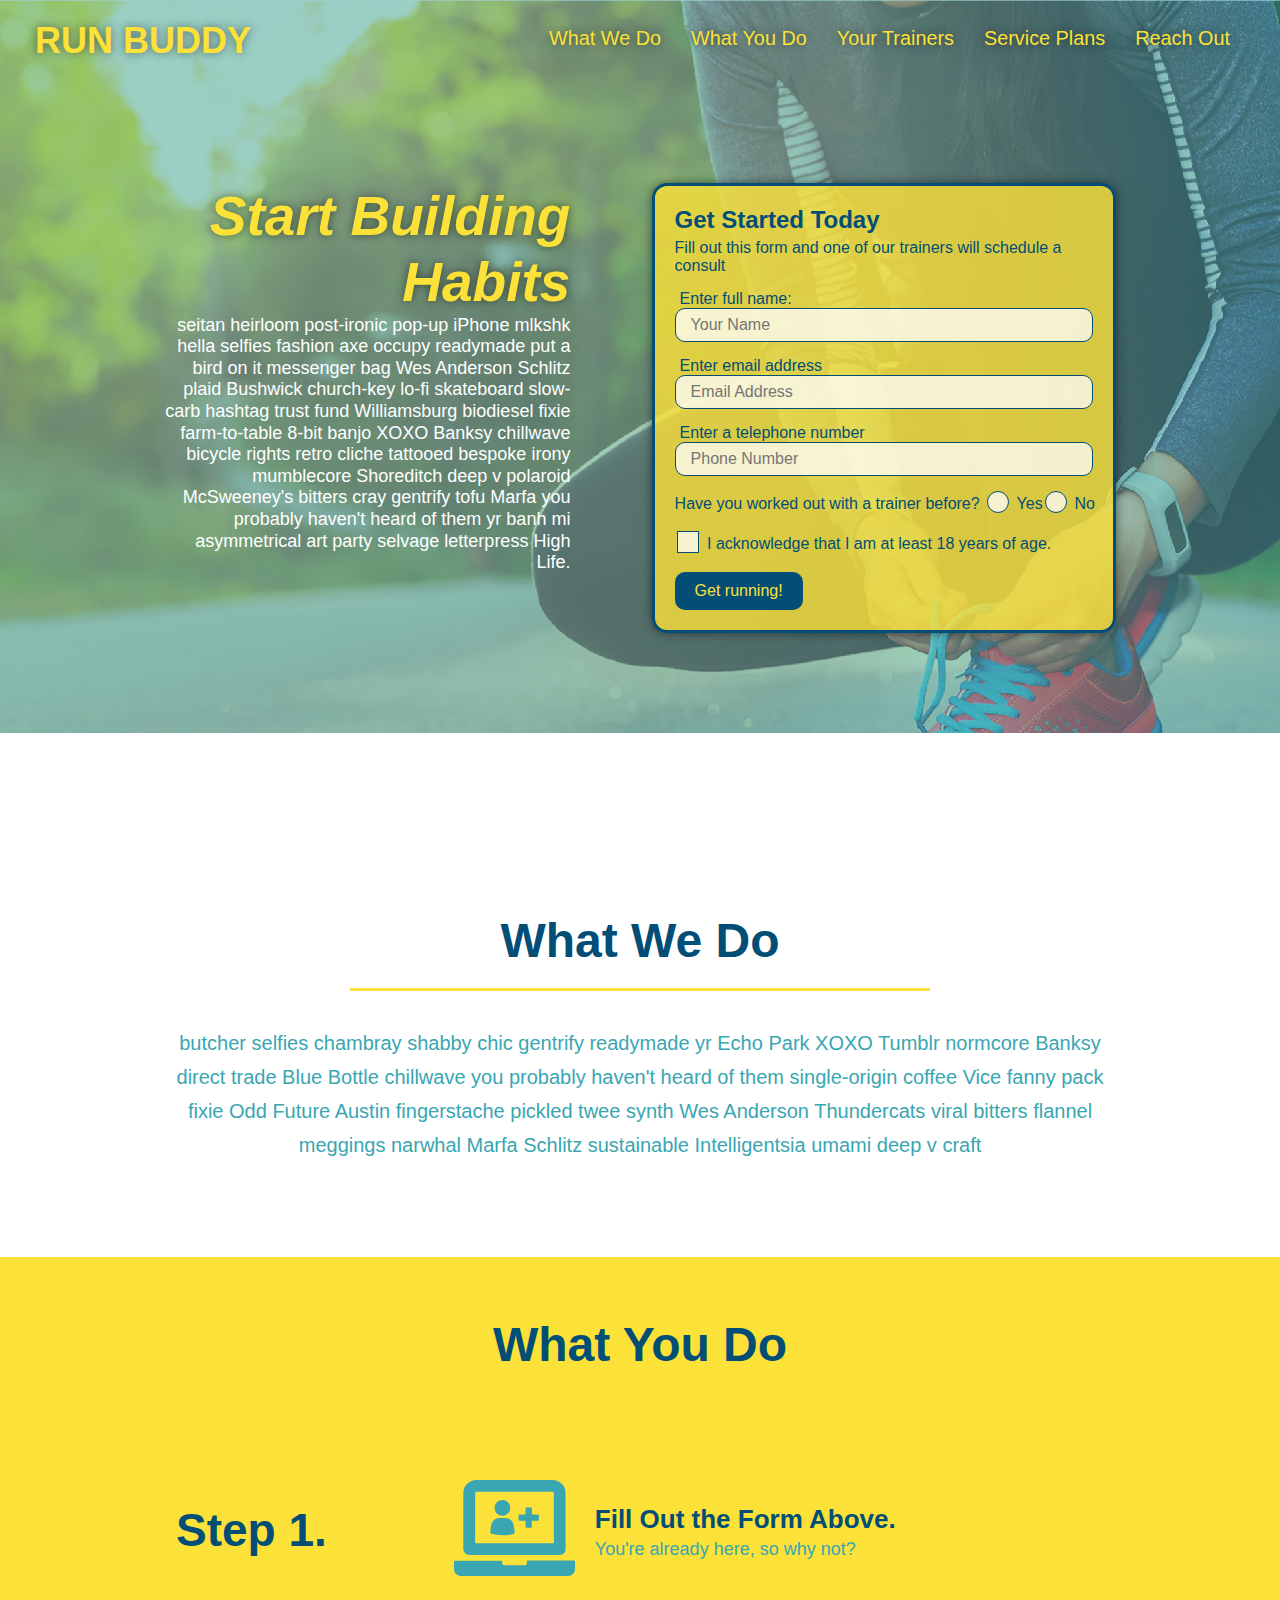
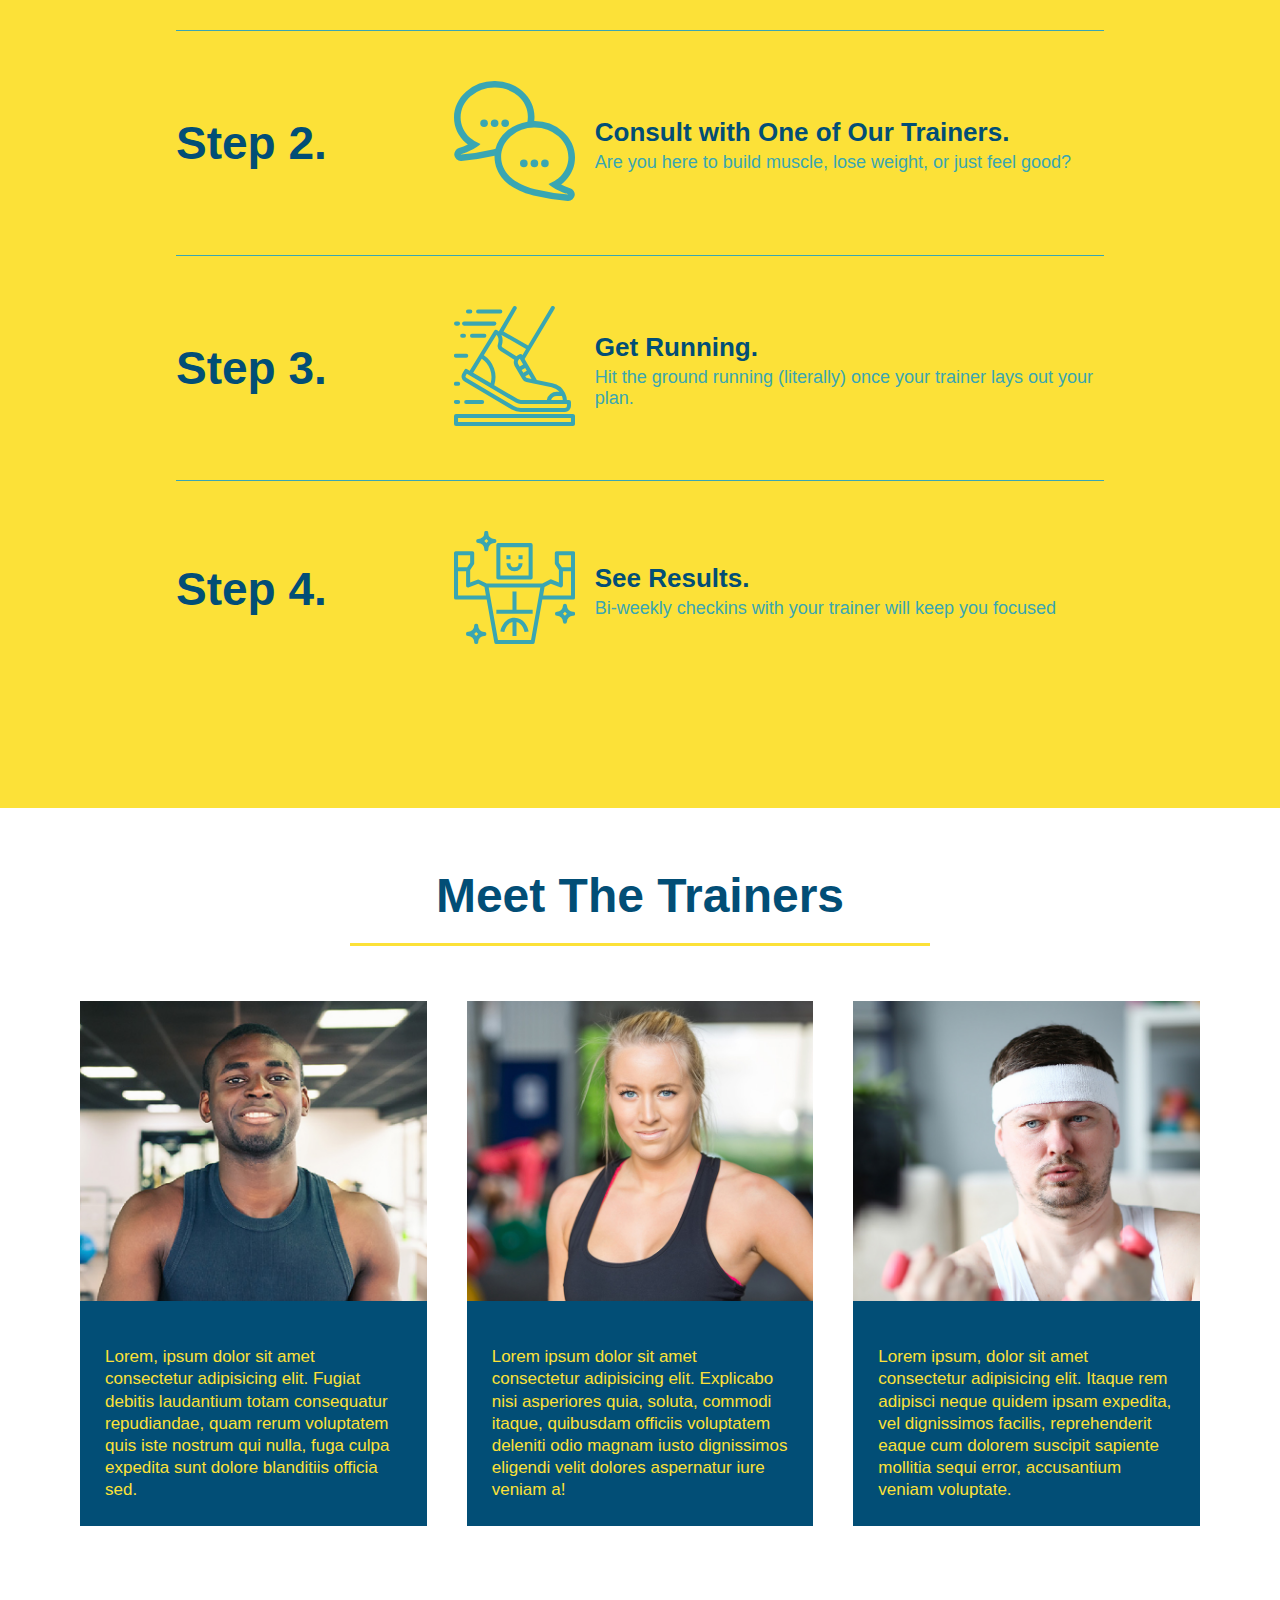
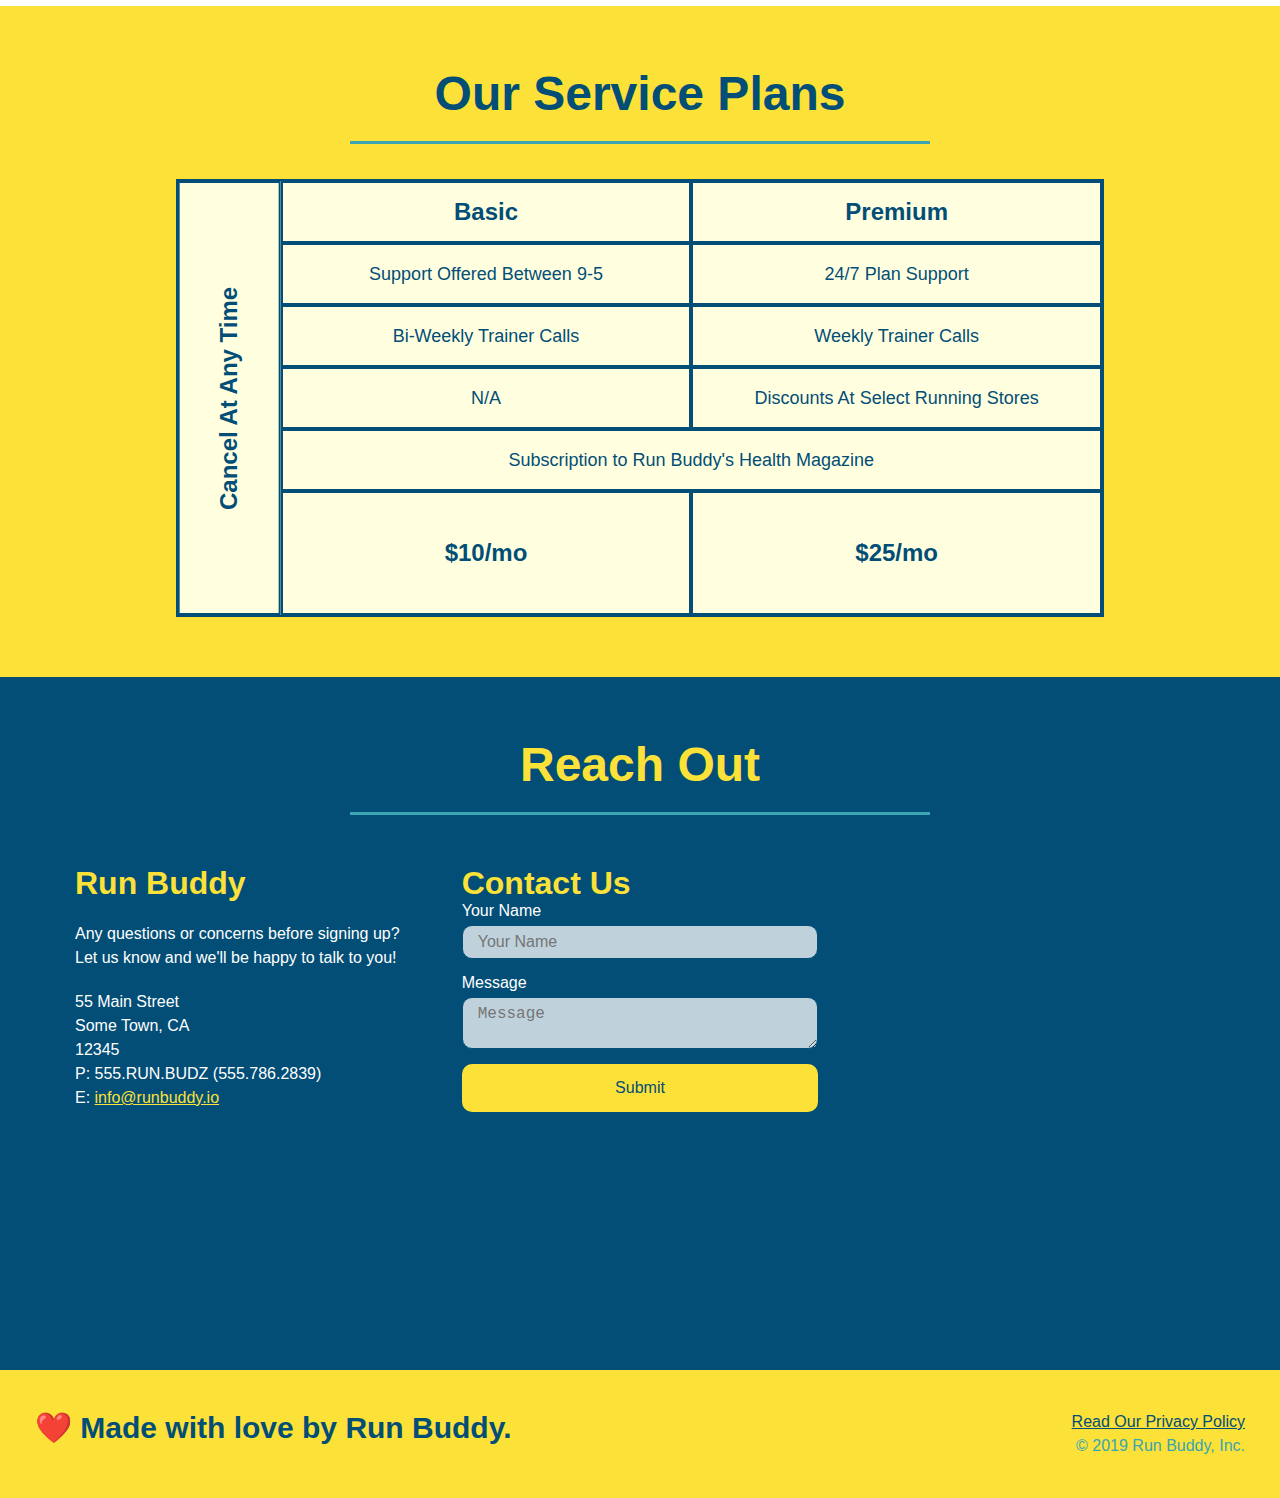
==== commit 63d4f90c: "added line break for mobile view" ====
--- a/index.html
+++ b/index.html
@@ -176,7 +176,7 @@
                         </div>
                     </div>    
                     <div class="trainer-bio">
-                        <h3>Arron Stephens</h3>
+                        <h3>Arron Stephens</h3><br />
                         <h4>Speed / Strength</h4>
                             <p>
                                 Lorem, ipsum dolor sit amet consectetur adipisicing elit. Fugiat debitis laudantium totam consequatur repudiandae, quam rerum voluptatem quis iste nostrum qui nulla, fuga culpa expedita sunt dolore blanditiis officia sed.
@@ -192,7 +192,7 @@
                         </div>
                     </div>  
                     <div class="trainer-bio">
-                        <h3>Joanna Gill</h3>
+                        <h3>Joanna Gill</h3><br />
                         <h4>Endurance</h4>  
                             <p>
                                 Lorem ipsum dolor sit amet consectetur adipisicing elit. Explicabo nisi asperiores quia, soluta, commodi itaque, quibusdam officiis voluptatem deleniti odio magnam iusto dignissimos eligendi velit dolores aspernatur iure veniam a!
@@ -208,7 +208,7 @@
                         </div>
                     </div>  
                     <div class="trainer-bio"> 
-                        <h3>Harry "The Headband" Smith</h3>
+                        <h3>Harry "The Headband" Smith</h3><br />
                         <h4>Strength</h4> 
                             <p>
                                 Lorem ipsum, dolor sit amet consectetur adipisicing elit. Itaque rem adipisci neque quidem ipsam expedita, vel dignissimos facilis, reprehenderit eaque cum dolorem suscipit sapiente mollitia sequi error, accusantium veniam voluptate.
